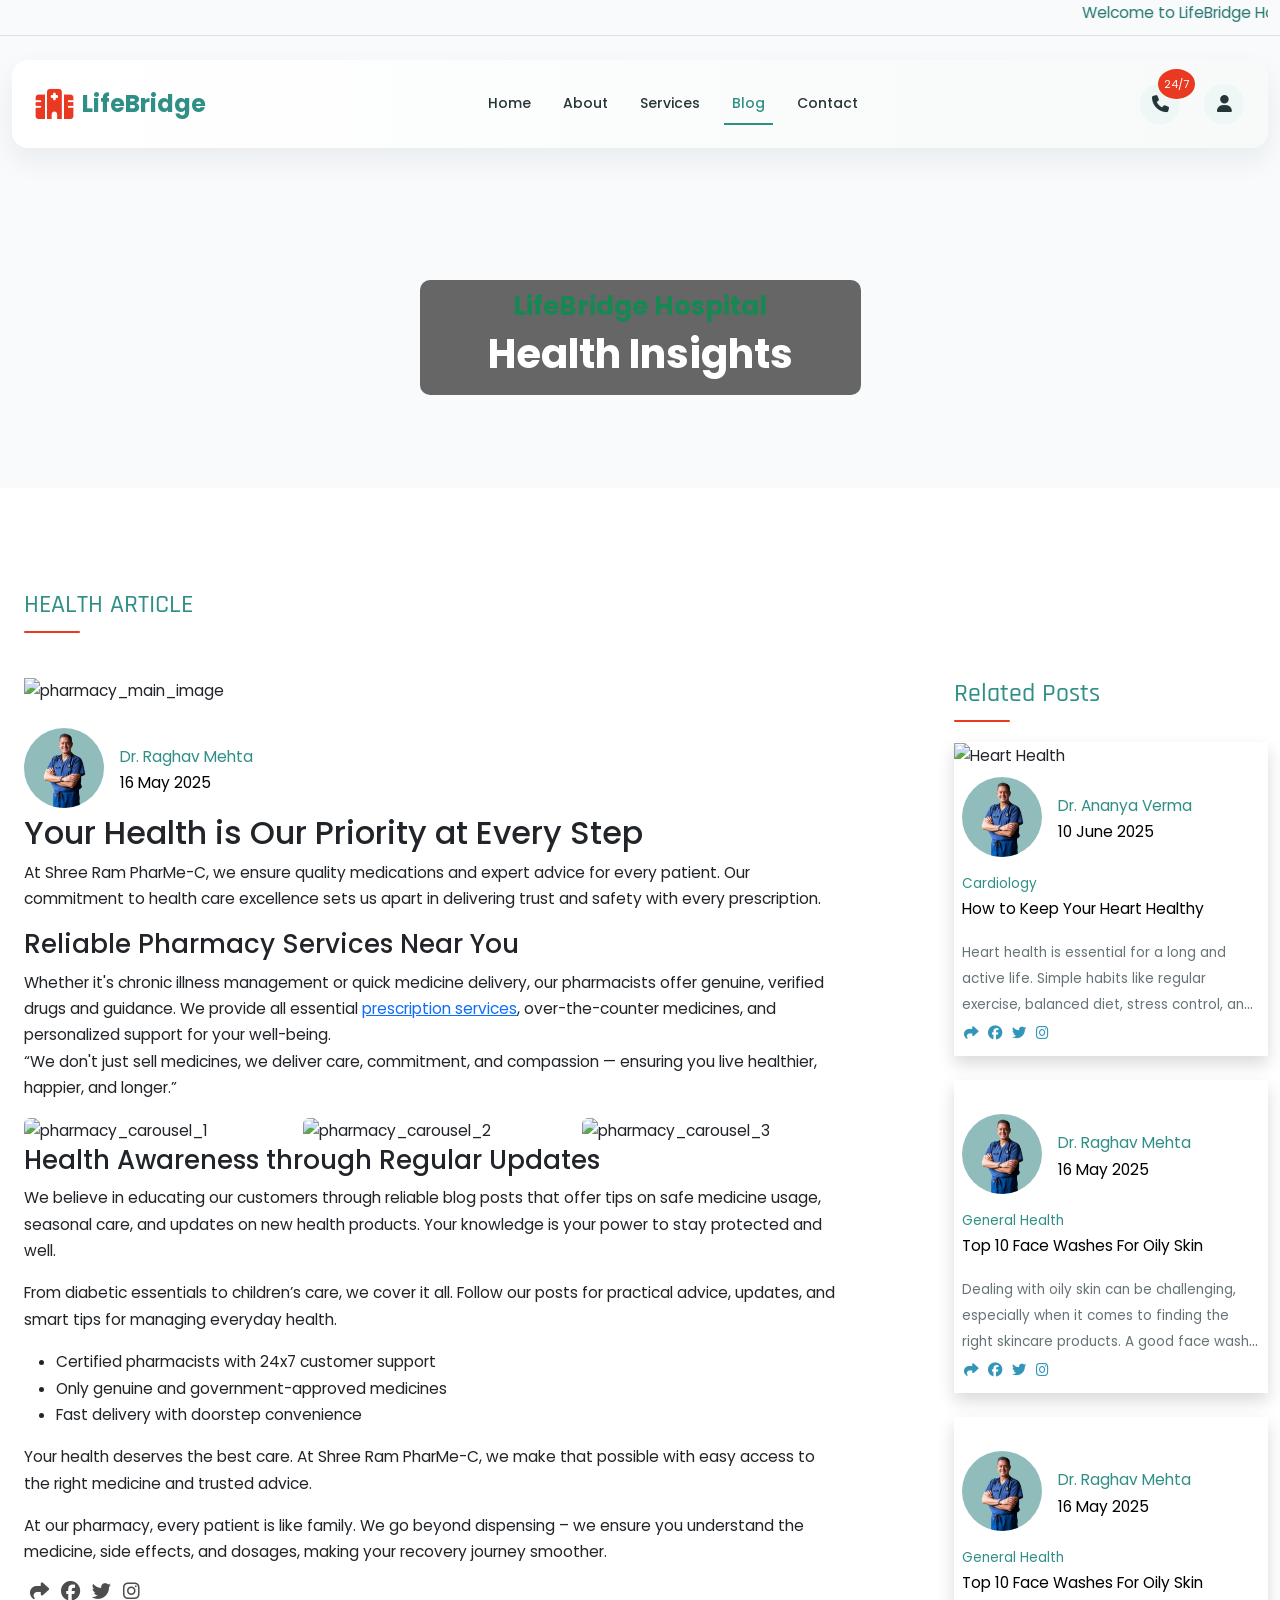
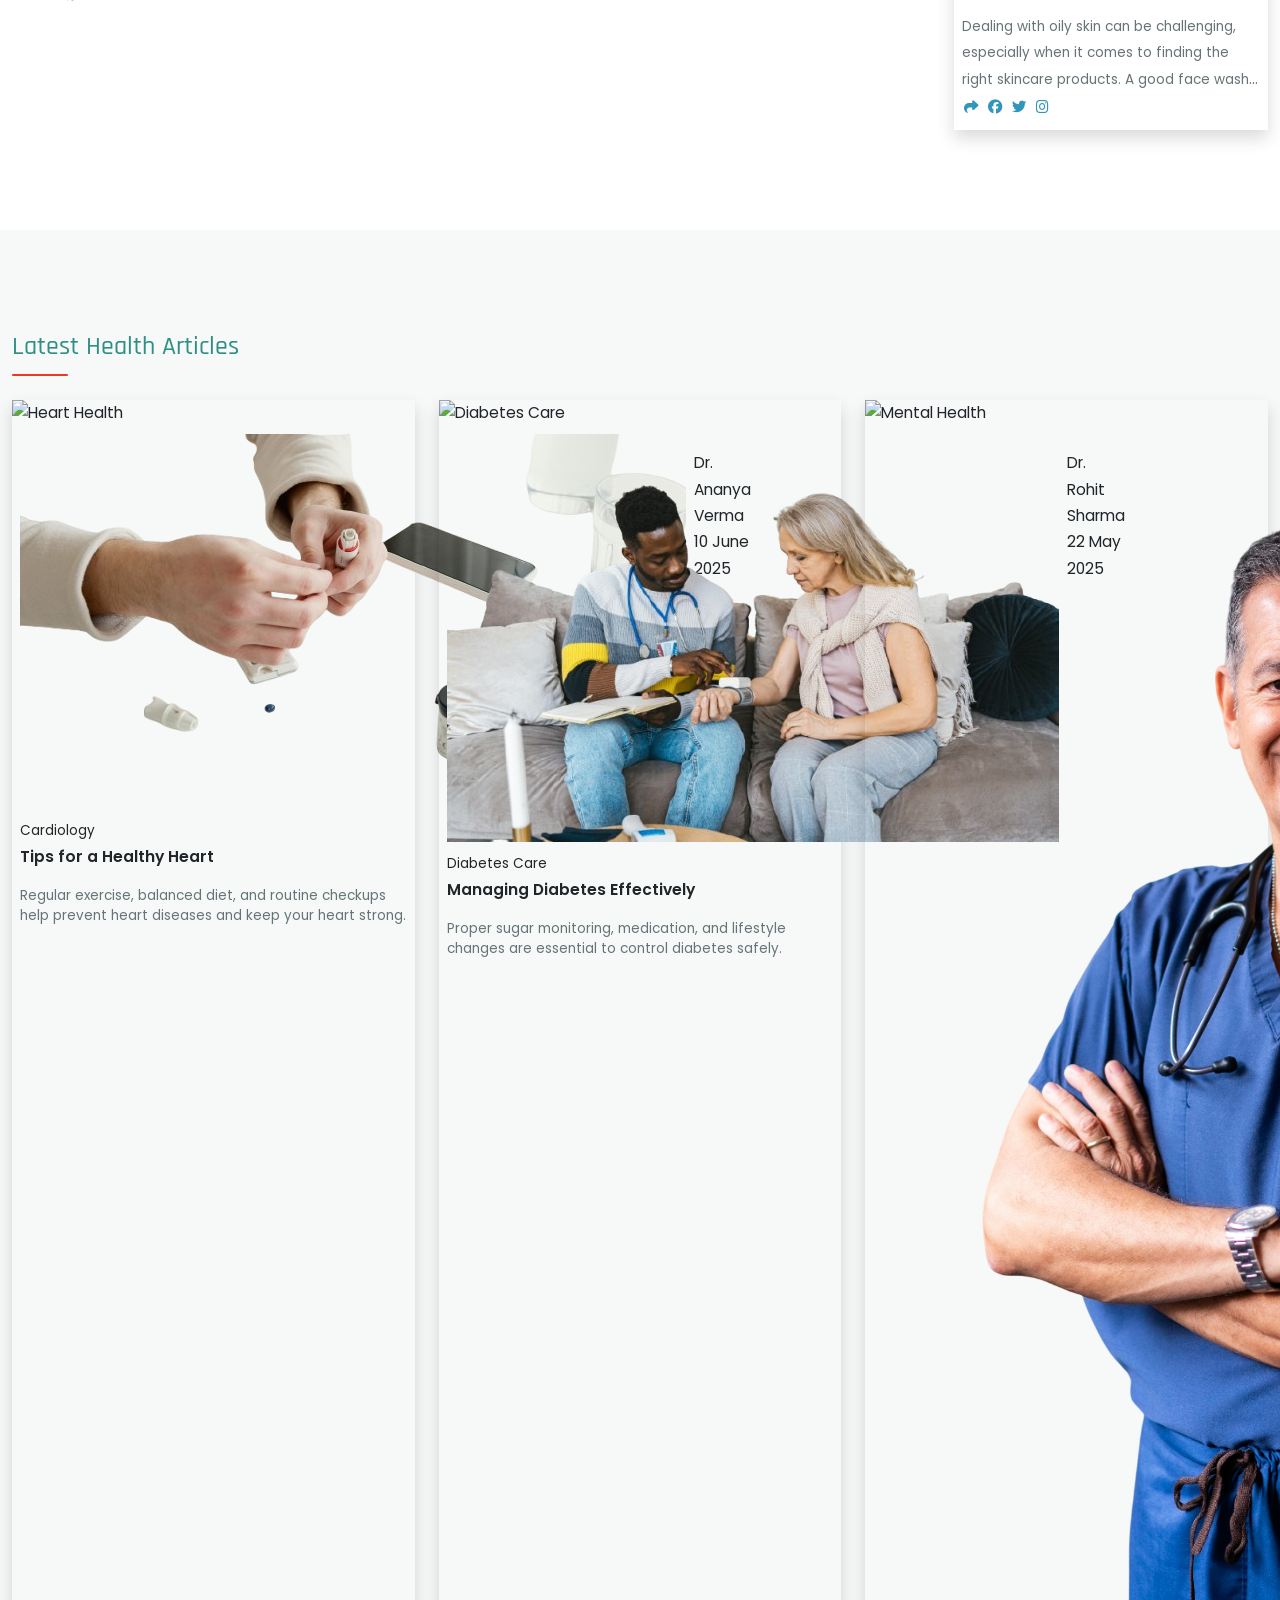
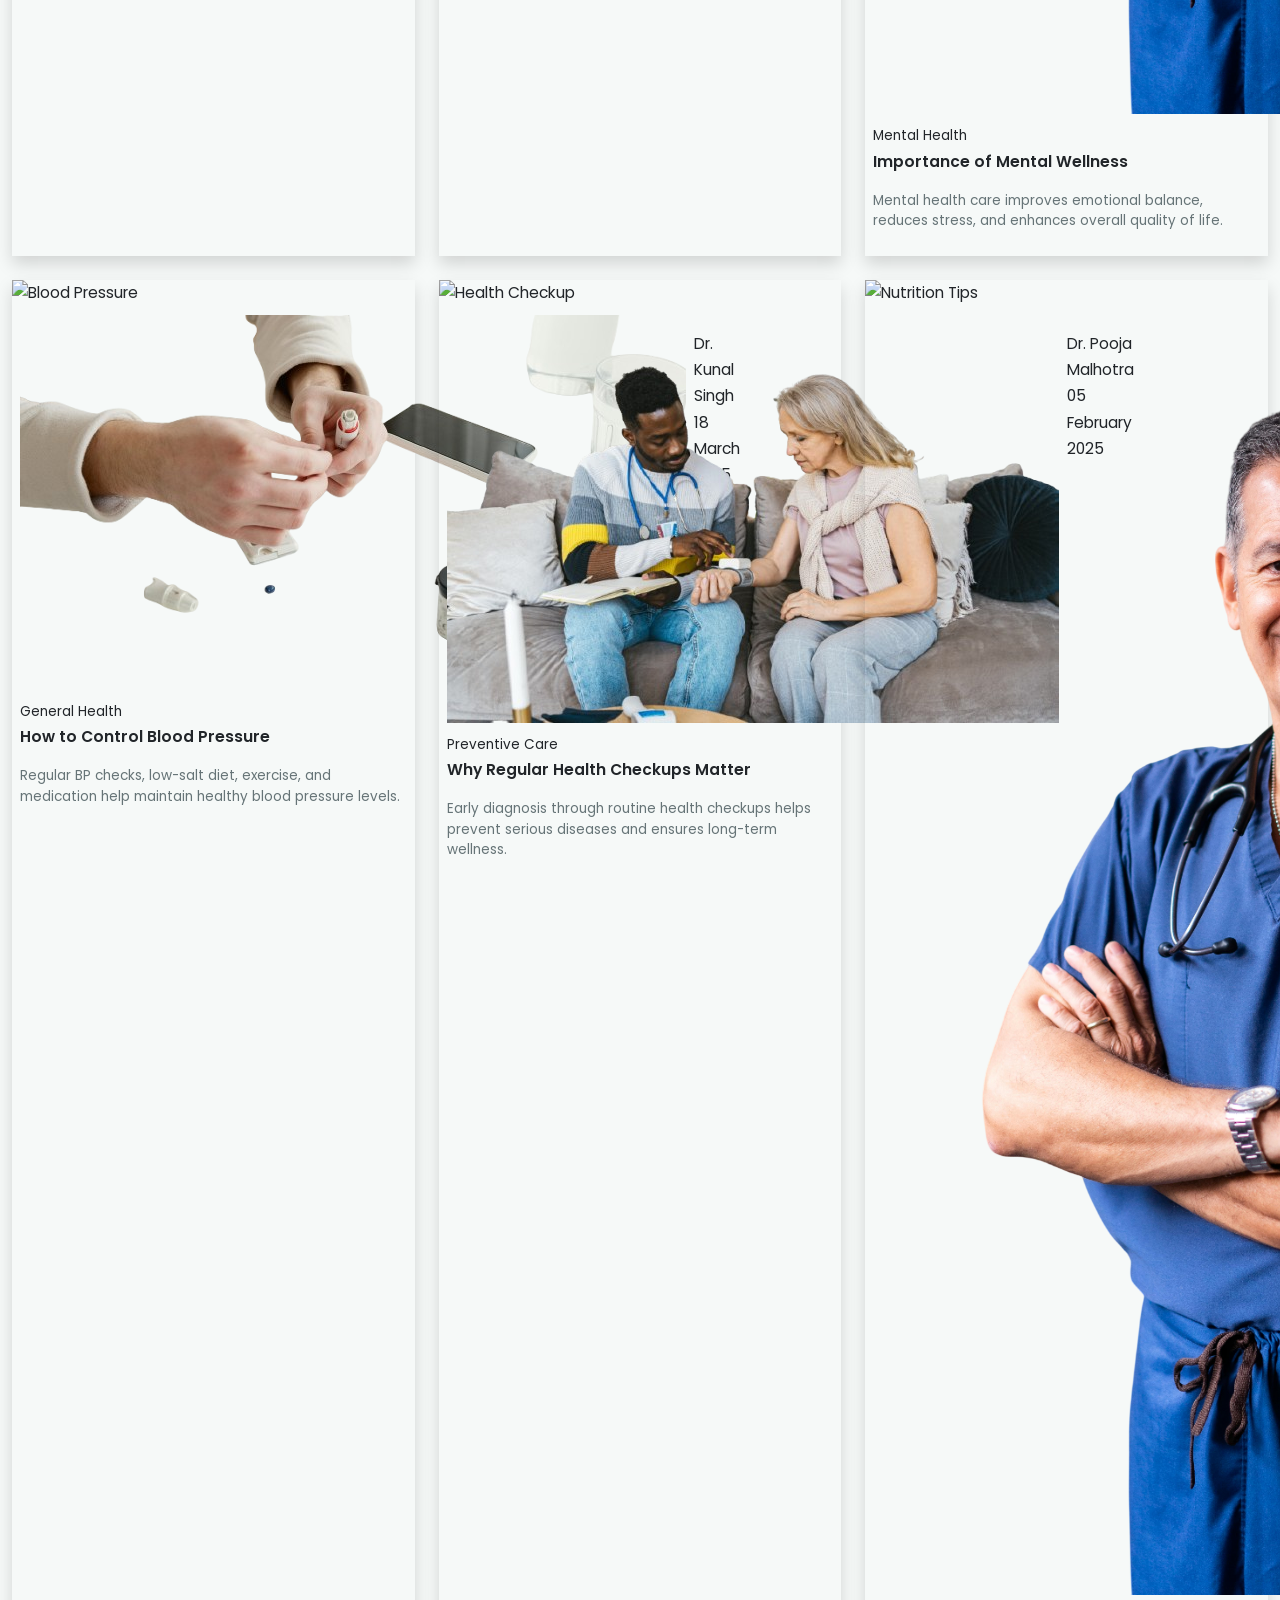
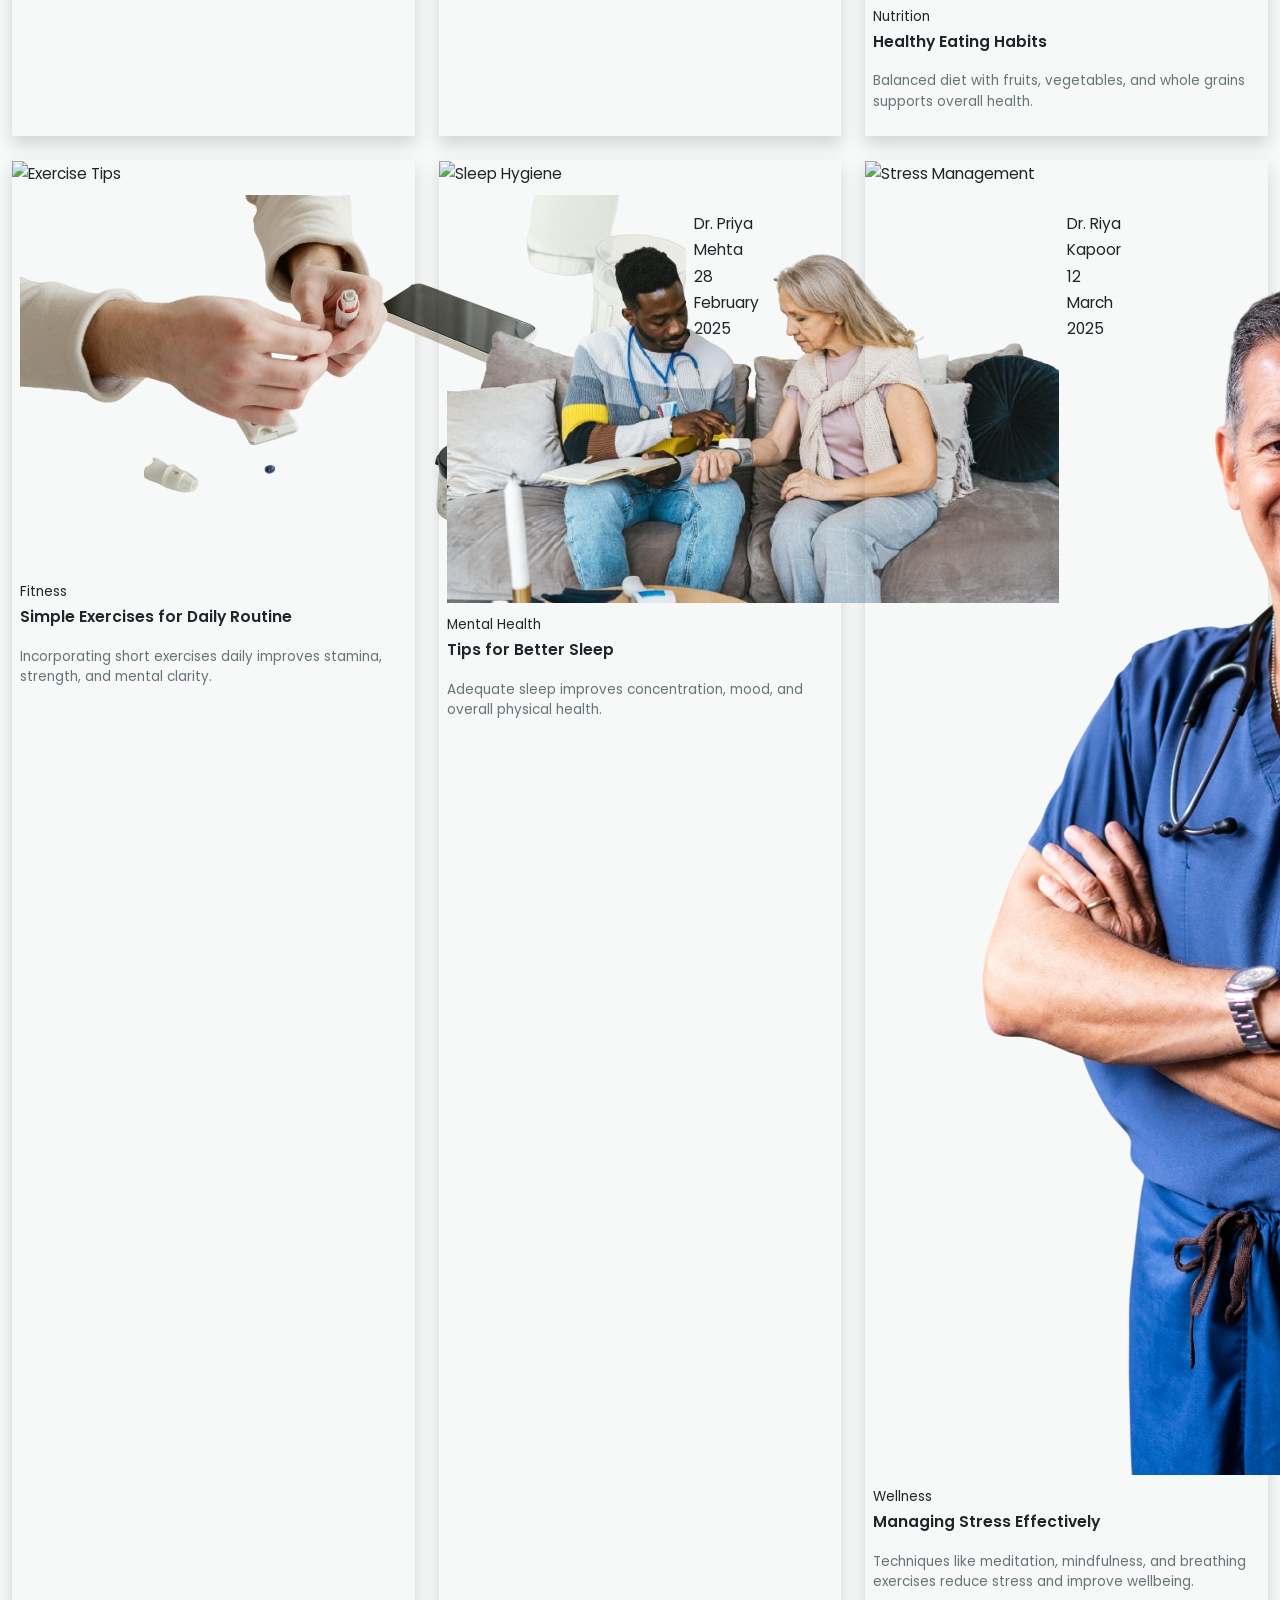
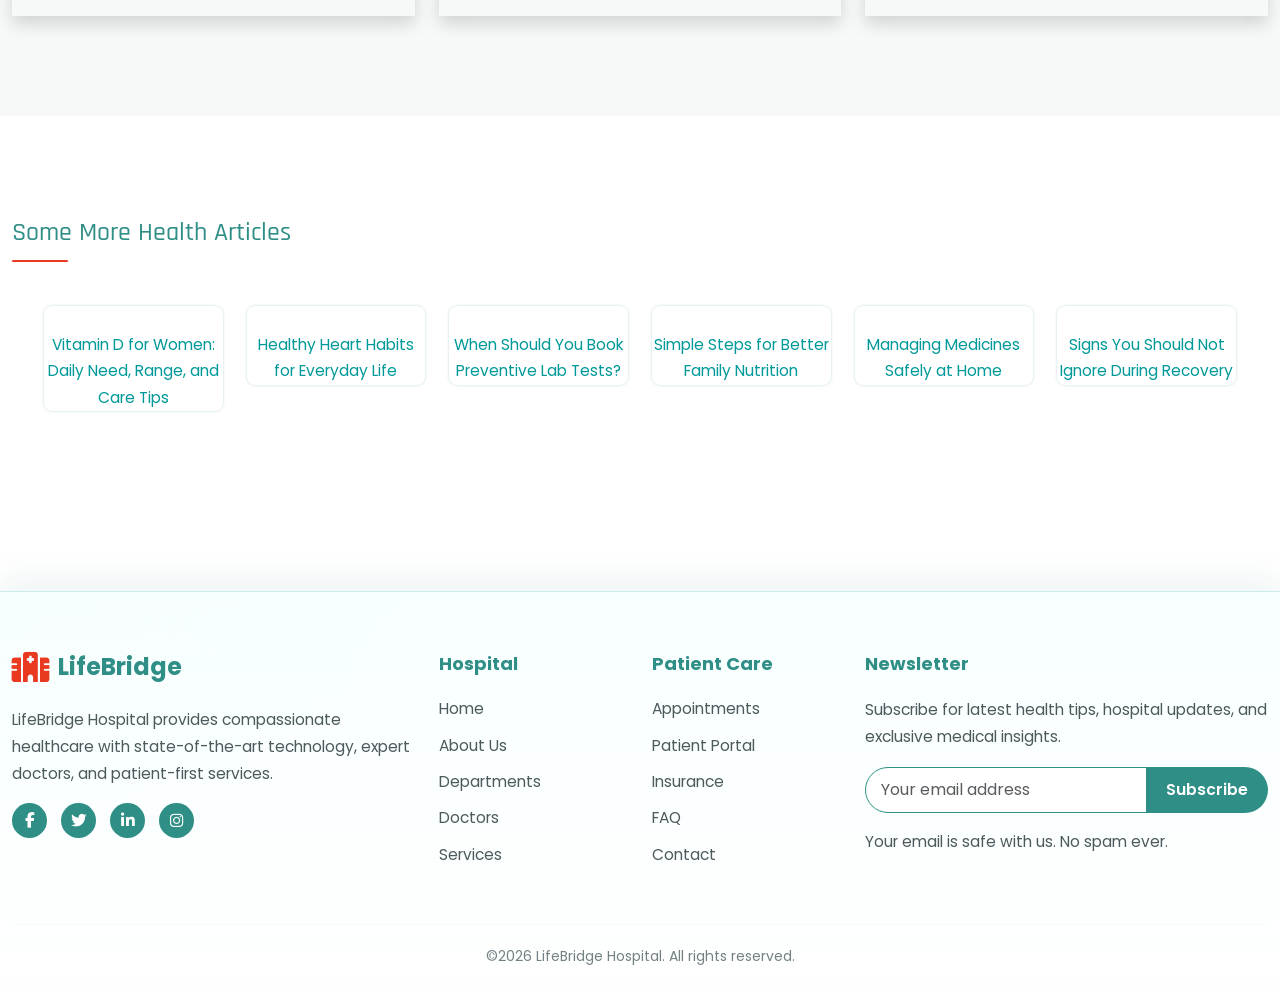
==== blog.html @ 6a06d7d2 "first commit" ====
<!doctype html>
<html lang="en">
  <head>
    <meta charset="UTF-8" />
    <meta name="viewport" content="width=device-width, initial-scale=1.0" />

    <!-- google font -->
    <link
      href="https://fonts.googleapis.com/css2?family=Bebas+Neue&family=Oswald&family=Barlow+Condensed&family=Rajdhani:wght@400;600&display=swap"
      rel="stylesheet"
    />

    <link
      rel="stylesheet"
      href="https://cdnjs.cloudflare.com/ajax/libs/font-awesome/6.7.2/css/all.min.css"
    />

    <link
      href="https://cdn.jsdelivr.net/npm/bootstrap@5.3.3/dist/css/bootstrap.min.css"
      rel="stylesheet"
      integrity="sha384-QWTKZyjpPEjISv5WaRU9OFeRpok6YctnYmDr5pNlyT2bRjXh0JMhjY6hW+ALEwIH"
      crossorigin="anonymous"
    />

    <!-- Swiper CSS -->
    <link
      rel="stylesheet"
      href="https://cdn.jsdelivr.net/npm/swiper@11/swiper-bundle.min.css"
    />
    <!-- Swiper JS -->
    <script src="https://cdn.jsdelivr.net/npm/swiper@11/swiper-bundle.min.js"></script>

    <title>LifeBridge</title>
    <link rel="stylesheet" href="css/style.css" />
    <link rel="stylesheet" href="css/responsive.css" />
  </head>

  <body>
    <div class="grand-parent">
      <div class="border-bottom mb-2 mx-0 px-0">
        <div class="container-fluid">
          <marquee class="marquee-txt" behavior="smooth" direction="left">
            Welcome to LifeBridge Hospital — Your Trusted Partner for Quality
            Healthcare, 24/7 Emergency & Expert Doctors.
          </marquee>
        </div>
      </div>
      <!-- Navbar -->
      <div class="">
        <!-- Header -->
        <div class="container py-3">
          <header class="ph-header">
            <nav
              class="navbar navbar-expand-lg align-items-center px-md-4 px-2 rounded-4"
            >
              <!-- Logo -->
              <div class="d-flex align-items-center gap-2 lifebride-logo">
                <i class="fa-solid fa-hospital logo-icon"></i>
                <h2 class="mb-0">Life<span>Bridge</span></h2>
              </div>

              <!-- Desktop Menu -->
              <div
                class="collapse navbar-collapse justify-content-center d-lg-flex d-none"
              >
                <ul class="navbar-nav gap-3">
                  <li class="nav-item">
                    <a class="nav-link" href="index.html">Home</a>
                  </li>
                  <li class="nav-item">
                    <a class="nav-link" href="about.html">About</a>
                  </li>
                  <li class="nav-item">
                    <a class="nav-link" href="service.html">Services</a>
                  </li>

                  <li class="nav-item">
                    <a class="nav-link" href="blog.html">Blog</a>
                  </li>
                  <li class="nav-item">
                    <a class="nav-link" href="contact.html">Contact</a>
                  </li>
                </ul>
              </div>

              <!-- Right Icons -->
              <div class="d-flex align-items-center gap-4">
                <a href="contact.html" class="nav-icon cart">
                  <i class="fa-solid fa-phone"></i>
                  <span class="cart-badge">24/7</span>
                </a>
                <a class="nav-icon" href="contact.html"
                  ><i class="fa-solid fa-user"></i
                ></a>

                <!-- Mobile Toggler -->
                <button
                  class="navbar-toggler d-lg-none"
                  data-bs-toggle="offcanvas"
                  data-bs-target="#offcanvasMenu"
                >
                  <i class="fa-solid fa-bars-staggered"></i>
                </button>
              </div>
            </nav>
          </header>
        </div>

        <div class="offcanvas offcanvas-start" tabindex="-1" id="offcanvasMenu">
          <div class="offcanvas-header">
            <div class="lifebride-logo d-flex">
              <i class="fa-solid fa-hospital logo-icon"></i>
              <h2 class="mb-0">Life<span>Bridge</span></h2>
            </div>
            <button
              type="button"
              class="btn-close"
              data-bs-dismiss="offcanvas"
            ></button>
          </div>

          <div class="offcanvas-body">
            <ul class="navbar-nav text-center gap-3">
              <li><a class="nav-link" href="index.html">Home</a></li>
              <li><a class="nav-link" href="about.html">About</a></li>
              <li><a class="nav-link" href="service.html">Services</a></li>
              <li><a class="nav-link" href="blog.html">Blog</a></li>
              <li><a class="nav-link" href="contact.html">Contact</a></li>
            </ul>

            <div class="mt-4 text-center">
              <a class="btn btn-outline-success w-100 mb-2">My Account</a>
              <a
                class="btn btn-success w-100 d-flex gap-4 justify-content-center align-items-center"
              >
                <i class="fa-solid fa-phone"></i>
                24/7</a
              >
            </div>
          </div>
        </div>
      </div>
      <!-- Navbar complete -->

      <!-- Hero Banner Section -->
      <section class="page-hero-section">
        <div class="container">
          <div class="row px-0 mx-0">
            <div class="col-12">
              <div class="about-first-bg mt-4">
                <div class="about-page-title text-center">
                  <h3 class="text-success fw-bold">LifeBridge Hospital</h3>
                  <h1 class="px-5 fw-bold">Health Insights</h1>
                </div>
              </div>
            </div>
          </div>
        </div>
      </section>
      <!-- Hero Banner Section End -->

      <!-- Featured Article Section -->
      <section class="blog-featured-section">
        <div class="container">
          <div class="row px-0 mx-0 justify-content-between">
            <div class="col-12 mb-4">
              <h3 class="section-title">HEALTH ARTICLE</h3>
            </div>
            <div class="col-md-8 col-12">
              <div>
                <div class="details-image mb-4">
                  <img
                    src="https://img.freepik.com/free-photo/nutrition-healthy-diet-plan-concept_53876-125014.jpg?uid=R164768422&ga=GA1.1.809481600.1740982090&semt=ais_hybrid&w=740"
                    alt="pharmacy_main_image"
                    width="100%"
                  />
                </div>

                <div class="details-content">
                  <div class="post-meta ul-li">
                    <a href="#!" class="post-admin">
                      <div class="d-flex">
                        <span class="admin-thumb">
                          <img
                            src="assets/images/pexels-cristian-rojas-8460157-Photoroom.png"
                            alt="pharmacist_image"
                          />
                        </span>

                        <div class="pt-3 ps-md-3 ps-2">
                          <span>Dr. Raghav Mehta</span>

                          <p class="">16 May 2025</p>
                        </div>
                      </div>
                    </a>
                  </div>

                  <h2 class="item-title">
                    Your Health is Our Priority at Every Step
                  </h2>
                  <p class="">
                    At Shree Ram PharMe-C, we ensure quality medications and
                    expert advice for every patient. Our commitment to health
                    care excellence sets us apart in delivering trust and safety
                    with every prescription.
                  </p>

                  <h3 class="title-text">
                    Reliable Pharmacy Services Near You
                  </h3>
                  <p class="mb-0">
                    Whether it's chronic illness management or quick medicine
                    delivery, our pharmacists offer genuine, verified drugs and
                    guidance. We provide all essential
                    <a href="#!"><u>prescription services</u></a
                    >, over-the-counter medicines, and personalized support for
                    your well-being.
                  </p>

                  <blockquote class="blockquote">
                    <p class="mb-0">
                      “We don't just sell medicines, we deliver care,
                      commitment, and compassion — ensuring you live healthier,
                      happier, and longer.”
                    </p>
                  </blockquote>

                  <div id="image-carousel" class="row">
                    <div class="col-4">
                      <div class="item">
                        <img
                          src="https://img.freepik.com/free-photo/medical-banner-with-stethoscope_23-2149611199.jpg?uid=R164768422&ga=GA1.1.809481600.1740982090&semt=ais_hybrid&w=740"
                          alt="pharmacy_carousel_1"
                          width="100%"
                          class="rounded"
                        />
                      </div>
                    </div>

                    <div class="col-4">
                      <div class="item">
                        <img
                          src="https://img.freepik.com/free-photo/close-up-doctor-holding-red-heart_23-2149191363.jpg?uid=R164768422&ga=GA1.1.809481600.1740982090&semt=ais_hybrid&w=740"
                          alt="pharmacy_carousel_2"
                          width="100%"
                          class="rounded"
                        />
                      </div>
                    </div>

                    <div class="col-4">
                      <div class="item">
                        <img
                          src="https://img.freepik.com/free-photo/portrait-smiley-female-health-worker_23-2148980799.jpg?uid=R164768422&ga=GA1.1.809481600.1740982090&semt=ais_hybrid&w=740"
                          alt="pharmacy_carousel_3"
                          width="100%"
                          class="rounded"
                        />
                      </div>
                    </div>
                  </div>

                  <h3 class="title-text">
                    Health Awareness through Regular Updates
                  </h3>
                  <p class="">
                    We believe in educating our customers through reliable blog
                    posts that offer tips on safe medicine usage, seasonal care,
                    and updates on new health products. Your knowledge is your
                    power to stay protected and well.
                  </p>
                  <p class="">
                    From diabetic essentials to children’s care, we cover it
                    all. Follow our posts for practical advice, updates, and
                    smart tips for managing everyday health.
                  </p>

                  <div class="row">
                    <div class="col-lg-7 col-md-9 col-sm-11 col-xs-12">
                      <div class="features-info-list ul-li-block">
                        <ul class="clearfix">
                          <li>
                            Certified pharmacists with 24x7 customer support
                          </li>
                          <li>
                            Only genuine and government-approved medicines
                          </li>
                          <li>Fast delivery with doorstep convenience</li>
                        </ul>
                      </div>
                    </div>
                  </div>

                  <p class="mb-60">
                    Your health deserves the best care. At Shree Ram PharMe-C,
                    we make that possible with easy access to the right medicine
                    and trusted advice.
                  </p>

                  <p class="">
                    At our pharmacy, every patient is like family. We go beyond
                    dispensing – we ensure you understand the medicine, side
                    effects, and dosages, making your recovery journey smoother.
                  </p>

                  <div class="d-flex">
                    <i class="blogpage-icon fa-solid fa-share"></i>
                    <i class="blogpage-icon fa-brands fa-facebook"></i>
                    <i class="blogpage-icon fa-brands fa-twitter"></i>
                    <i class="blogpage-icon fa-brands fa-instagram"></i>
                  </div>
                </div>
              </div>
            </div>

            <!-- right side section start-->
            <div class="col-md-3 col-12 pt-md-0 pt-5 px-0 mx-0">
              <div class="">
                <h3 class="section-title">Related Posts</h3>
              </div>

              <div>
                <div>
                  <div class="related-blog-card shadow pb-3">
                    <img
                      src="https://images.pexels.com/photos/6941884/pexels-photo-6941884.jpeg"
                      width="100%"
                      alt="Heart Health"
                    />

                    <a href="#!" class="post-admin">
                      <div class="d-flex m-2">
                        <span class="admin-thumb">
                          <img
                            src="assets/images/pexels-cristian-rojas-8460157-Photoroom.png"
                            alt="pharmacist_image"
                          />
                        </span>

                        <div class="pt-3 ps-md-3 ps-2">
                          <span>Dr. Ananya Verma</span>
                          <p>10 June 2025</p>
                        </div>
                      </div>
                    </a>

                    <a href="#" class="post-admin">
                      <div class="m-2">
                        <span><small>Cardiology</small></span>
                        <p>How to Keep Your Heart Healthy</p>

                        <span class="clamp-text-4">
                          <small>
                            Heart health is essential for a long and active
                            life. Simple habits like regular exercise, balanced
                            diet, stress control, and routine checkups can
                            significantly reduce the risk of heart diseases.
                          </small>
                        </span>
                      </div>

                      <div class="d-flex">
                        <i class="blogpage-icon-2 fa-solid fa-share"></i>
                        <i class="blogpage-icon-2 fa-brands fa-facebook"></i>
                        <i class="blogpage-icon-2 fa-brands fa-twitter"></i>
                        <i class="blogpage-icon-2 fa-brands fa-instagram"></i>
                      </div>
                    </a>
                  </div>
                </div>
              </div>

              <div class="pt-4">
                <div class="related-blog-card shadow pb-3">
                  <img
                    src="https://images.pexels.com/photos/4047186/pexels-photo-4047186.jpeg"
                    width="100%"
                    alt=""
                  />

                  <a href="#!" class="post-admin">
                    <div class="d-flex m-2">
                      <span class="admin-thumb">
                        <img
                          src="assets/images/pexels-cristian-rojas-8460157-Photoroom.png"
                          alt="pharmacist_image"
                        />
                      </span>

                      <div class="pt-3 ps-md-3 ps-2">
                        <span>Dr. Raghav Mehta</span>

                        <p class="">16 May 2025</p>
                      </div>
                    </div>
                  </a>

                  <a href="#" class="post-admin">
                    <div class="m-2">
                      <div>
                        <span><small>General Health</small></span>

                        <p>Top 10 Face Washes For Oily Skin</p>

                        <span class="clamp-text-4"
                          ><small
                            >Dealing with oily skin can be challenging,
                            especially when it comes to finding the right
                            skincare products. A good face wash can make all the
                            difference by controlling excess oil, reducing
                            shine, and preventing breakouts. In this guide,
                            we’ll explore the top 10 face washes specifically
                            formulated to tackle oily skin, helping you maintain
                            a fresh, matte complexion throughout the day.</small
                          ></span
                        >
                      </div>
                    </div>

                    <div class="d-flex">
                      <i class="blogpage-icon-2 fa-solid fa-share"></i>
                      <i class="blogpage-icon-2 fa-brands fa-facebook"></i>
                      <i class="blogpage-icon-2 fa-brands fa-twitter"></i>
                      <i class="blogpage-icon-2 fa-brands fa-instagram"></i>
                    </div>
                  </a>
                </div>
              </div>

              <div class="pt-4">
                <div class="related-blog-card shadow pb-3">
                  <img
                    src="https://images.pexels.com/photos/3762879/pexels-photo-3762879.jpeg"
                    width="100%"
                    alt=""
                  />

                  <a href="#!" class="post-admin">
                    <div class="d-flex m-2">
                      <span class="admin-thumb">
                        <img
                          src="assets/images/pexels-cristian-rojas-8460157-Photoroom.png"
                          alt="pharmacist_image"
                        />
                      </span>

                      <div class="pt-3 ps-md-3 ps-2">
                        <span>Dr. Raghav Mehta</span>

                        <p class="">16 May 2025</p>
                      </div>
                    </div>
                  </a>

                  <a href="#" class="post-admin">
                    <div class="m-2">
                      <div>
                        <span><small>General Health</small></span>

                        <p>Top 10 Face Washes For Oily Skin</p>

                        <span class="clamp-text-4"
                          ><small
                            >Dealing with oily skin can be challenging,
                            especially when it comes to finding the right
                            skincare products. A good face wash can make all the
                            difference by controlling excess oil, reducing
                            shine, and preventing breakouts. In this guide,
                            we’ll explore the top 10 face washes specifically
                            formulated to tackle oily skin, helping you maintain
                            a fresh, matte complexion throughout the day.</small
                          ></span
                        >
                      </div>
                    </div>

                    <div class="d-flex">
                      <i class="blogpage-icon-2 fa-solid fa-share"></i>
                      <i class="blogpage-icon-2 fa-brands fa-facebook"></i>
                      <i class="blogpage-icon-2 fa-brands fa-twitter"></i>
                      <i class="blogpage-icon-2 fa-brands fa-instagram"></i>
                    </div>
                  </a>
                </div>
              </div>
            </div>
          </div>
        </div>
      </section>
      <!-- Featured Article Section End -->

      <!-- Blog Cards Section -->
      <section class="blog-cards-section">
        <div class="container">
          <div class="mb-4">
            <h3 class="section-title">Latest Health Articles</h3>
          </div>
          <div class="row g-4">
            <!-- CARD 1 -->
            <div class="col-lg-4 col-md-6">
              <div class="related-blog-card shadow pb-3 h-100">
                <img
                  src="https://images.pexels.com/photos/6941884/pexels-photo-6941884.jpeg"
                  class="img-fluid"
                  alt="Heart Health"
                />

                <div class="d-flex m-2">
                  <span class="admin-thumb">
                    <img src="assets/images/pexels-artempodrez-6823483-removebg-preview.png" alt="" />
                  </span>
                  <div class="pt-3 ps-2">
                    <span>Dr. Ananya Verma</span>
                    <p>10 June 2025</p>
                  </div>
                </div>

                <div class="m-2">
                  <small>Cardiology</small>
                  <p class="fw-semibold">Tips for a Healthy Heart</p>
                  <small class="clamp-text-4">
                    Regular exercise, balanced diet, and routine checkups help
                    prevent heart diseases and keep your heart strong.
                  </small>
                </div>
              </div>
            </div>

            <!-- CARD 2 -->
            <div class="col-lg-4 col-md-6">
              <div class="related-blog-card shadow pb-3 h-100">
                <img
                  src="https://images.pexels.com/photos/7659564/pexels-photo-7659564.jpeg"
                  class="img-fluid"
                  alt="Diabetes Care"
                />

                <div class="d-flex m-2">
                  <span class="admin-thumb">
                    <img src="assets/images/pexels-shkrabaanthony-7345459-removebg-preview.png" alt="" />
                  </span>
                  <div class="pt-3 ps-2">
                    <span>Dr. Rohit Sharma</span>
                    <p>22 May 2025</p>
                  </div>
                </div>

                <div class="m-2">
                  <small>Diabetes Care</small>
                  <p class="fw-semibold">Managing Diabetes Effectively</p>
                  <small class="clamp-text-4">
                    Proper sugar monitoring, medication, and lifestyle changes
                    are essential to control diabetes safely.
                  </small>
                </div>
              </div>
            </div>

            <!-- CARD 3 -->
            <div class="col-lg-4 col-md-6">
              <div class="related-blog-card shadow pb-3 h-100">
                <img
                  src="https://images.pexels.com/photos/4101143/pexels-photo-4101143.jpeg"
                  class="img-fluid"
                  alt="Mental Health"
                />

                <div class="d-flex m-2">
                  <span class="admin-thumb">
                    <img src="assets/images/pexels-cristian-rojas-8460157-Photoroom.png" alt="" />
                  </span>
                  <div class="pt-3 ps-2">
                    <span>Dr. Neha Kapoor</span>
                    <p>02 April 2025</p>
                  </div>
                </div>

                <div class="m-2">
                  <small>Mental Health</small>
                  <p class="fw-semibold">Importance of Mental Wellness</p>
                  <small class="clamp-text-4">
                    Mental health care improves emotional balance, reduces
                    stress, and enhances overall quality of life.
                  </small>
                </div>
              </div>
            </div>

            <!-- CARD 4 -->
            <div class="col-lg-4 col-md-6">
              <div class="related-blog-card shadow pb-3 h-100">
                <img
                  src="https://images.pexels.com/photos/7088487/pexels-photo-7088487.jpeg"
                  class="img-fluid"
                  alt="Blood Pressure"
                />

                <div class="d-flex m-2">
                  <span class="admin-thumb">
                    <img src="assets/images/pexels-artempodrez-6823483-removebg-preview.png" alt="" />
                  </span>
                  <div class="pt-3 ps-2">
                    <span>Dr. Kunal Singh</span>
                    <p>18 March 2025</p>
                  </div>
                </div>

                <div class="m-2">
                  <small>General Health</small>
                  <p class="fw-semibold">How to Control Blood Pressure</p>
                  <small class="clamp-text-4">
                    Regular BP checks, low-salt diet, exercise, and medication
                    help maintain healthy blood pressure levels.
                  </small>
                </div>
              </div>
            </div>

            <!-- CARD 5 -->
            <div class="col-lg-4 col-md-6">
              <div class="related-blog-card shadow pb-3 h-100">
                <img
                  src="https://images.pexels.com/photos/6129681/pexels-photo-6129681.jpeg"
                  class="img-fluid"
                  alt="Health Checkup"
                />

                <div class="d-flex m-2">
                  <span class="admin-thumb">
                    <img src="assets/images/pexels-shkrabaanthony-7345459-removebg-preview.png" alt="" />
                  </span>
                  <div class="pt-3 ps-2">
                    <span>Dr. Pooja Malhotra</span>
                    <p>05 February 2025</p>
                  </div>
                </div>

                <div class="m-2">
                  <small>Preventive Care</small>
                  <p class="fw-semibold">Why Regular Health Checkups Matter</p>
                  <small class="clamp-text-4">
                    Early diagnosis through routine health checkups helps
                    prevent serious diseases and ensures long-term wellness.
                  </small>
                </div>
              </div>
            </div>

            <!-- CARD 6 -->
            <div class="col-lg-4 col-md-6">
              <div class="related-blog-card shadow pb-3 h-100">
                <img
                  src="https://images.pexels.com/photos/6010793/pexels-photo-6010793.jpeg"
                  class="img-fluid"
                  alt="Nutrition Tips"
                />

                <div class="d-flex m-2">
                  <span class="admin-thumb">
                    <img src="assets/images/pexels-cristian-rojas-8460157-Photoroom.png" alt="" />
                  </span>
                  <div class="pt-3 ps-2">
                    <span>Dr. Sameer Gupta</span>
                    <p>15 January 2025</p>
                  </div>
                </div>

                <div class="m-2">
                  <small>Nutrition</small>
                  <p class="fw-semibold">Healthy Eating Habits</p>
                  <small class="clamp-text-4">
                    Balanced diet with fruits, vegetables, and whole grains
                    supports overall health.
                  </small>
                </div>
              </div>
            </div>

            <!-- CARD 7 -->
            <div class="col-lg-4 col-md-6">
              <div class="related-blog-card shadow pb-3 h-100">
                <img
                  src="https://images.pexels.com/photos/6129144/pexels-photo-6129144.jpeg"
                  class="img-fluid"
                  alt="Exercise Tips"
                />

                <div class="d-flex m-2">
                  <span class="admin-thumb">
                    <img src="assets/images/pexels-artempodrez-6823483-removebg-preview.png" alt="" />
                  </span>
                  <div class="pt-3 ps-2">
                    <span>Dr. Priya Mehta</span>
                    <p>28 February 2025</p>
                  </div>
                </div>

                <div class="m-2">
                  <small>Fitness</small>
                  <p class="fw-semibold">Simple Exercises for Daily Routine</p>
                  <small class="clamp-text-4">
                    Incorporating short exercises daily improves stamina,
                    strength, and mental clarity.
                  </small>
                </div>
              </div>
            </div>

            <!-- CARD 8 -->
            <div class="col-lg-4 col-md-6">
              <div class="related-blog-card shadow pb-3 h-100">
                <img
                  src="https://images.pexels.com/photos/6129143/pexels-photo-6129143.jpeg"
                  class="img-fluid"
                  alt="Sleep Hygiene"
                />

                <div class="d-flex m-2">
                  <span class="admin-thumb">
                    <img src="assets/images/pexels-shkrabaanthony-7345459-removebg-preview.png" alt="" />
                  </span>
                  <div class="pt-3 ps-2">
                    <span>Dr. Riya Kapoor</span>
                    <p>12 March 2025</p>
                  </div>
                </div>

                <div class="m-2">
                  <small>Mental Health</small>
                  <p class="fw-semibold">Tips for Better Sleep</p>
                  <small class="clamp-text-4">
                    Adequate sleep improves concentration, mood, and overall
                    physical health.
                  </small>
                </div>
              </div>
            </div>

            <!-- CARD 9 -->
            <div class="col-lg-4 col-md-6">
              <div class="related-blog-card shadow pb-3 h-100">
                <img
                  src="https://images.pexels.com/photos/6285389/pexels-photo-6285389.jpeg"
                  class="img-fluid"
                  alt="Stress Management"
                />

                <div class="d-flex m-2">
                  <span class="admin-thumb">
                    <img src="assets/images/pexels-cristian-rojas-8460157-Photoroom.png" alt="" />
                  </span>
                  <div class="pt-3 ps-2">
                    <span>Dr. Ankit Verma</span>
                    <p>30 March 2025</p>
                  </div>
                </div>

                <div class="m-2">
                  <small>Wellness</small>
                  <p class="fw-semibold">Managing Stress Effectively</p>
                  <small class="clamp-text-4">
                    Techniques like meditation, mindfulness, and breathing
                    exercises reduce stress and improve wellbeing.
                  </small>
                </div>
              </div>
            </div>
          </div>
        </div>
      </section>
      <!-- Blog Cards Section End -->

      <!-- More Health Articles Section -->
      <section class="blog-more-articles-section">
        <div class="container">
          <div class="row px-0 mx-0">
            <div class="col-12 p-0 m-0 mb-4">
              <h3 class="section-title">Some More Health Articles</h3>
            </div>

            <div class="col-12">
              <div class="row px-lg-2 px-0 mx-0">
                <!-- img card 1 -->
                <div class="col-lg-2 col-sm-4 col-6 pb-5 text-center">
                  <a
                    href="#"
                    class="product-card-a"
                    style="
                      --logo-color: rgb(0, 153, 153);
                      text-decoration: none;
                    "
                  >
                    <div class="product-card-2 rounded-3">
                      <div>
                        <img
                          class="rounded-top-3"
                          src="https://images.pexels.com/photos/3683074/pexels-photo-3683074.jpeg"
                          width="100%"
                          alt=""
                        />
                      </div>

                      <div>
                        <p
                          class="clamp-text-2"
                          style="color: var(--logo-color)"
                        >
                          Vitamin D for Women: Daily Need, Range, and Care Tips
                        </p>
                      </div>
                    </div>
                  </a>
                </div>

                <!-- img card 2 -->
                <div class="col-lg-2 col-sm-4 col-6 pb-5 text-center">
                  <a
                    href="#"
                    class="product-card-a"
                    style="
                      --logo-color: rgb(0, 153, 153);
                      text-decoration: none;
                    "
                  >
                    <div class="product-card-2 rounded-3">
                      <div>
                        <img
                          class="rounded-top-3"
                          src="https://images.pexels.com/photos/3683107/pexels-photo-3683107.jpeg"
                          width="100%"
                          alt=""
                        />
                      </div>

                      <div>
                        <p
                          class="clamp-text-2"
                          style="color: var(--logo-color)"
                        >
                          Healthy Heart Habits for Everyday Life
                        </p>
                      </div>
                    </div>
                  </a>
                </div>

                <!-- img card 3 -->
                <div class="col-lg-2 col-sm-4 col-6 pb-5 text-center">
                  <a
                    href="#"
                    class="product-card-a"
                    style="
                      --logo-color: rgb(0, 153, 153);
                      text-decoration: none;
                    "
                  >
                    <div class="product-card-2 rounded-3">
                      <div>
                        <img
                          class="rounded-top-3"
                          src="https://images.pexels.com/photos/5938358/pexels-photo-5938358.jpeg"
                          width="100%"
                          alt=""
                        />
                      </div>

                      <div>
                        <p
                          class="clamp-text-2"
                          style="color: var(--logo-color)"
                        >
                          When Should You Book Preventive Lab Tests?
                        </p>
                      </div>
                    </div>
                  </a>
                </div>

                <!-- img card 4 -->
                <div class="col-lg-2 col-sm-4 col-6 pb-5 text-center">
                  <a
                    href="#"
                    class="product-card-a"
                    style="
                      --logo-color: rgb(0, 153, 153);
                      text-decoration: none;
                    "
                  >
                    <div class="product-card-2 rounded-3">
                      <div>
                        <img
                          class="rounded-top-3"
                          src="https://images.pexels.com/photos/7659564/pexels-photo-7659564.jpeg"
                          width="100%"
                          alt=""
                        />
                      </div>

                      <div>
                        <p
                          class="clamp-text-2"
                          style="color: var(--logo-color)"
                        >
                          Simple Steps for Better Family Nutrition
                        </p>
                      </div>
                    </div>
                  </a>
                </div>

                <!-- img card 5 -->
                <div
                  class="col-lg-2 col-sm-4 col-6 pb-5 d-md-block d-none text-center"
                >
                  <a
                    href="#"
                    class="product-card-a"
                    style="
                      --logo-color: rgb(0, 153, 153);
                      text-decoration: none;
                    "
                  >
                    <div class="product-card-2 rounded-3">
                      <div>
                        <img
                          class="rounded-top-3"
                          src="https://images.pexels.com/photos/7088487/pexels-photo-7088487.jpeg"
                          width="100%"
                          alt=""
                        />
                      </div>

                      <div>
                        <p
                          class="clamp-text-2"
                          style="color: var(--logo-color)"
                        >
                          Managing Medicines Safely at Home
                        </p>
                      </div>
                    </div>
                  </a>
                </div>

                <!-- img card 6 -->
                <div
                  class="col-lg-2 col-sm-4 col-6 pb-5 d-md-block d-none text-center"
                >
                  <a
                    href="#"
                    class="product-card-a"
                    style="
                      --logo-color: rgb(0, 153, 153);
                      text-decoration: none;
                    "
                  >
                    <div class="product-card-2 rounded-3">
                      <div>
                        <img
                          class="rounded-top-3"
                          src="https://images.pexels.com/photos/6129681/pexels-photo-6129681.jpeg"
                          width="100%"
                          alt=""
                        />
                      </div>

                      <div>
                        <p
                          class="clamp-text-2"
                          style="color: var(--logo-color)"
                        >
                          Signs You Should Not Ignore During Recovery
                        </p>
                      </div>
                    </div>
                  </a>
                </div>
              </div>
            </div>

            <div class="col-12 p-2">
              <a
                class="btn btn-outline-success col-12 d-md-none d-block text-center"
                >View all Articles</a
              >
            </div>
          </div>
        </div>
      </section>
      <!-- More Health Articles Section End -->

      <footer class="footer-premium">
        <div class="container">
          <div class="row g-4">
            <!-- About LifeBridge -->
            <div class="col-lg-4 col-md-6 col-12">
              <!-- Logo -->
              <div class="d-flex align-items-center gap-2 lifebride-logo">
                <i class="fa-solid fa-hospital logo-icon"></i>
                <h2 class="mb-0">Life<span>Bridge</span></h2>
              </div>
              <p class="footer-text mt-4">
                LifeBridge Hospital provides compassionate healthcare with
                state-of-the-art technology, expert doctors, and patient-first
                services.
              </p>
              <div class="social-icons">
                <a href="#"><i class="fab fa-facebook-f"></i></a>
                <a href="#"><i class="fab fa-twitter"></i></a>
                <a href="#"><i class="fab fa-linkedin-in"></i></a>
                <a href="#"><i class="fab fa-instagram"></i></a>
              </div>
            </div>

            <!-- Quick Links -->
            <div class="col-lg-2 col-6">
              <h5 class="footer-heading">Hospital</h5>
              <ul class="footer-links">
                <li><a href="index.html">Home</a></li>
                <li><a href="about.html">About Us</a></li>
                <li><a href="service.html">Departments</a></li>
                <li><a href="about.html">Doctors</a></li>
                <li><a href="service.html">Services</a></li>
              </ul>
            </div>

            <!-- Patient Care -->
            <div class="col-lg-2 col-6">
              <h5 class="footer-heading">Patient Care</h5>
              <ul class="footer-links">
                <li><a href="contact.html">Appointments</a></li>
                <li><a href="contact.html">Patient Portal</a></li>
                <li><a href="contact.html">Insurance</a></li>
                <li><a href="index.html#faqAccordion">FAQ</a></li>
                <li><a href="contact.html">Contact</a></li>
              </ul>
            </div>

            <!-- Newsletter -->
            <div class="col-lg-4 col-md-6 col-12">
              <h5 class="footer-heading">Newsletter</h5>
              <p class="footer-text">
                Subscribe for latest health tips, hospital updates, and
                exclusive medical insights.
              </p>
              <div class="input-group newsletter-group">
                <input
                  type="text"
                  class="form-control newsletter-input"
                  placeholder="Your email address"
                />
                <button class="newsletter-btn" type="button">Subscribe</button>
              </div>
              <p class="footer-text small">
                Your email is safe with us. No spam ever.
              </p>
            </div>
          </div>

          <hr class="footer-divider" />

          <div class="text-center footer-copy">
            <p>©2026 LifeBridge Hospital. All rights reserved.</p>
          </div>
        </div>
      </footer>
    </div>

    <script
      src="https://cdn.jsdelivr.net/npm/bootstrap@5.3.3/dist/js/bootstrap.bundle.min.js"
      integrity="sha384-YvpcrYf0tY3lHB60NNkmXc5s9fDVZLESaAA55NDzOxhy9GkcIdslK1eN7N6jIeHz"
      crossorigin="anonymous"
    ></script>

    <script src="js/app.js"></script>
  </body>
</html>
---- css/style.css ----
/* Font Import (Poppins + Rajdhani) */
@import url("https://fonts.googleapis.com/css2?family=Poppins:wght@300;400;600&family=Rajdhani:wght@700&display=swap");

:root {
  --primary-color: #2f8f86;
  --primary-dark: #24756e;
  --primary-light: #e8f3f1;
  --heading-color: #1f2d2f;
  --text-color: #4d5a5d;
  --light-text: #748184;
  --white: #ffffff;
  --success-color: #5ca37d;
  --success-light: #edf6f1;
  --price-color: #1f2d2f;
  --old-price-color: #9aa4a6;
  --section-bg: #f6f9f8;
  --card-bg: #ffffff;
  --border-color: #dce9e6;
  --card-shadow: 0 12px 28px rgba(23, 55, 58, 0.07);
  --logo-color: #2f8f86;
  --logo-red-color: #ea3921;
  --secondary-color: #667477;
  --light-bg: #f7faf9;
  --dark-text: #263638;
  --soft-bg: #f6f9f8;
  --surface-color: #ffffff;
  --accent-soft: #f7ebe8;
}

/* ===== GLOBAL ===== */
body {
  font-family: "Poppins", sans-serif;
  background: #f8fafc;
  overflow-x: hidden;
}

html {
  scroll-behavior: smooth;
}

.grand-parent {
  overflow-x: hidden;
}

body,
p,
li,
input,
select,
textarea,
button {
  font-size: 15.5px;
  line-height: 1.7;
}

section {
  padding: 100px 0 !important;
}

h1,
.h1 {
  font-size: 40px;
  line-height: 1.15;
}

h2,
.h2 {
  font-size: 32px;
  line-height: 1.22;
}

h3,
.h3 {
  font-size: 26px;
  line-height: 1.28;
}

h4,
.h4 {
  font-size: 22px;
  line-height: 1.32;
}

h5,
.h5 {
  font-size: 18px;
  line-height: 1.35;
}

h6,
.h6,
small,
.small {
  line-height: 1.5;
}

/* ===============================
   BACK TO TOP BUTTON
================================ */
.back-to-top {
  position: fixed;
  bottom: 30px;
  right: 30px;
  width: 45px;
  height: 45px;
  border-radius: 50%;
  background: var(--logo-color);
  color: var(--white);
  border: none;
  display: flex;
  align-items: center;
  justify-content: center;
  font-size: 18px;
  cursor: pointer;
  box-shadow: 0 6px 15px rgba(0, 0, 0, 0.2);
  opacity: 0;
  visibility: hidden;
  transition: all 0.4s ease;
  z-index: 999;
}

.back-to-top:hover {
  background: var(--primary-dark);
  transform: translateY(-5px);
}

.back-to-top.show {
  opacity: 1;
  visibility: visible;
}

/* ===============================
   HEADER / NAVBAR
================================ */
.ph-header .navbar {
  background: linear-gradient(to right, #ffffff, var(--light-bg));
  box-shadow: 0 8px 22px rgba(0, 0, 0, 0.08);
  padding: 24px 0px;
  justify-content: space-between;
  transition: padding 0.35s ease, box-shadow 0.35s ease, border-radius 0.35s ease;
}

.ph-header {
  transition: transform 0.35s ease;
}

.ph-header.header-sticky {
  position: fixed;
  top: 10px;
  left: 12px;
  right: 12px;
  z-index: 1040;
  max-width: 1380px;
  margin: 0 auto;
  animation: headerDrop 0.35s ease both;
}

.ph-header.header-sticky .navbar {
  padding:18px;
  border-radius: 18px !important;
  background: rgba(255, 255, 255, 0.94);
  backdrop-filter: blur(14px);
  box-shadow: 0 14px 35px rgba(0, 102, 102, 0.16);
}

@keyframes headerDrop {
  from {
    transform: translateY(-18px);
    opacity: 0;
  }
  to {
    transform: translateY(0);
    opacity: 1;
  }
}

.container {
  width: 100% !important;
  max-width: 1380px !important;
  margin: auto;
}

.marquee-txt {
  color: var(--primary-dark);
}

/* ===============================
   DESKTOP NAV MENU
================================ */
.navbar-nav .nav-link {
  font-size: 15px;
  font-weight: 500;
  color: var(--dark-text);
  padding: 6px 10px;
  position: relative;
  transition: 0.3s ease;
}

.navbar-nav .nav-link:hover,
.navbar-nav .nav-link.active {
  color: var(--logo-color);
}

.navbar-nav .nav-link::after {
  content: "";
  position: absolute;
  left: 0;
  bottom: -3px;
  width: 0%;
  height: 2px;
  background: var(--logo-color);
  transition: 0.3s;
}

.navbar-nav .nav-link:hover::after,
.navbar-nav .nav-link.active::after {
  width: 100%;
}

/* ===============================
   HEADER ICONS
================================ */
.lifebride-logo {
  gap: 2px;
}

.lifebride-logo i {
  color: var(--logo-red-color);
  font-size: 30px;
}

.lifebride-logo h2 {
  font-size: 24px;
  font-weight: 700;
  color: var(--logo-color);
  margin: 0;
}

.nav-icon {
  width: 40px;
  height: 40px;
  background: #eef7f5;
  border-radius: 50%;
  display: flex;
  align-items: center;
  justify-content: center;
  color: var(--dark-text);
  font-size: 17px;
  text-decoration: none;
  transition: 0.3s ease;
}

.nav-icon:hover {
  background: var(--logo-color);
  color: #fff;
  transform: translateY(-2px);
}

.cart {
  position: relative;
}

.cart-badge {
  position: absolute;
  top: -15px;
  right: -15px;
  background: var(--logo-red-color);
  color: #fff;
  font-size: 11px;
  padding: 6px;
  border-radius: 50%;
}

/* ===============================
   TOGGLER BUTTON
================================ */
.navbar-toggler {
  border: none;
  outline: none;
  font-size: 22px;
  color: var(--secondary-color);
  display: inline-flex;
  align-items: center;
  justify-content: center;
  width: 42px;
  height: 42px;
  background: #eef7f5;
  border-radius: 50%;
  margin-left: auto;
}

.navbar-toggler:focus {
  box-shadow: none;
}

/* ===============================
   OFFCANVAS MENU
================================ */
.offcanvas {
  background: #ffffff;
  padding-top: 15px;
}

.offcanvas-header {
  border-bottom: 1px solid #e6e6e6;
}

.menu-logo {
  width: 120px;
}

.offcanvas .nav-link {
  font-size: 16px;
  font-weight: 500;
  color: var(--dark-text);
  padding: 10px 0;
  transition: 0.3s;
}

.offcanvas .nav-link:hover {
  color: var(--logo-color);
}

.offcanvas .btn {
  font-size: 15px;
  padding: 10px;
  border-radius: 8px;
}

/* ===============================
   SOCIAL ICONS
================================ */
.menu-brands {
  font-size: 18px;
  color: var(--secondary-color);
  transition: 0.3s;
}

.menu-brands:hover {
  color: var(--logo-color);
}

/* ===============================
   RESPONSIVE - HEADER
================================ */
@media (max-width: 991px) {
  .ph-header.header-sticky {
    top: 8px;
    left: 10px;
    right: 10px;
  }

  .ph-header.header-sticky .navbar {
    padding: 10px 12px;
  }

  .ph-header .navbar {
    position: relative;
    min-height: 66px;
  }

  .navbar-toggler {
    position: absolute;
    right: 14px;
    top: 50%;
    transform: translateY(-50%);
    width: 42px;
    height: 42px;
    background: #eef7f5;
    border-radius: 50%;
  }

  .main-logo {
    width: 115px;
  }

  .nav-icon {
    width: 36px;
    height: 36px;
    font-size: 15px;
  }

  .cart-badge {
    top: -6px;
    right: -6px;
    font-size: 10px;
  }

  .navbar-toggler {
    font-size: 20px;
    margin-left: 6px;
  }

  .ph-header .navbar > .d-flex:last-child {
    margin-left: auto;
  }

  .offcanvas {
    width: 65% !important;
  }
}

@media (max-width: 576px) {
  .lifebride-logo h2 {
    font-size: 20px;
  }

  .lifebride-logo i {
    font-size: 25px;
  }

  .ph-header .navbar {
    padding: 18px 0;
    flex-wrap: nowrap;
    width: calc(100vw - 24px) !important;
    max-width: calc(100vw - 24px) !important;
  }

  .main-logo {
    width: 120px;
  }

  .nav-icon {
    margin-left: 4px;
    display: none;
  }

  .offcanvas-body {
    padding-top: 20px;
  }

  .offcanvas .nav-link {
    font-size: 17px;
    padding: 12px 0;
  }

  .offcanvas .btn {
    font-size: 16px;
    padding: 12px;
  }

  .hero .card {
    width: min(260px, 82vw);
    padding: 22px 18px !important;
  }

  .hero .card h2 {
    font-size: 1.65rem;
    line-height: 1.2;
  }

  .hero .card p {
    font-size: 1rem !important;
  }

  .home-stats {
    margin-top: 18px;
  }

  .stat-card,
  .care-step {
    padding: 20px;
  }

  .emergency-action {
    width: 100%;
    justify-content: center;
  }

  .newsletter-group {
    flex-direction: column;
    gap: 10px;
  }

  .newsletter-input,
  .newsletter-btn {
    width: 100%;
    border-radius: 50px !important;
  }
}

/* ===============================
   HERO SECTION
================================ */
.hero {
  padding: 0 !important;
}

.hero-img {
  height: 500px;
  border-radius: 20px;
  object-fit: cover;
}

.hero .carousel-item::after {
  content: "";
  position: absolute;
  inset: 0;
  border-radius: 20px;
  background: linear-gradient(90deg, rgba(0, 40, 48, 0.55), rgba(0, 0, 0, 0.08));
  pointer-events: none;
}

.hero .carousel-item .position-absolute {
  z-index: 1;
}

.hero .card {
  animation: heroCardIn 0.8s ease both;
}

@keyframes heroCardIn {
  from {
    transform: translateY(20px);
    opacity: 0;
  }
  to {
    transform: translateY(0);
    opacity: 1;
  }
}

.home-stats {
  margin-top: -28px;
  position: relative;
  z-index: 3;
  padding: 0 0 100px !important;
}

.stat-card {
  background: var(--white);
  border: 1px solid rgba(0, 153, 153, 0.16);
  border-radius: 12px;
  padding: 24px;
  height: 100%;
  box-shadow: 0 14px 35px rgba(0, 153, 153, 0.12);
  transition: transform 0.35s ease, box-shadow 0.35s ease;
}

.stat-card:hover {
  transform: translateY(-8px);
  box-shadow: 0 18px 42px rgba(0, 153, 153, 0.18);
}

.stat-card i {
  width: 48px;
  height: 48px;
  border-radius: 12px;
  display: inline-flex;
  align-items: center;
  justify-content: center;
  color: var(--white);
  background: var(--logo-color);
  margin-bottom: 14px;
}

.stat-card h3 {
  font-weight: 700;
  color: var(--heading-color);
  margin-bottom: 4px;
}

.stat-card p {
  color: var(--light-text);
  margin: 0;
  overflow-wrap: break-word;
}

.care-flow {
  background: white !important;
}

.care-step {
  background: var(--white);
  border: 1px solid var(--border-color);
  border-radius: 12px;
  padding: 26px;
  height: 100%;
  position: relative;
  overflow: hidden;
  box-shadow: var(--card-shadow);
  transition: transform 0.35s ease, border-color 0.35s ease;
}

.care-step::before {
  content: attr(data-step);
  position: absolute;
  right: 18px;
  top: 8px;
  font-size: 58px;
  line-height: 1;
  font-weight: 700;
  color: rgba(0, 153, 153, 0.08);
}

.care-step:hover {
  transform: translateY(-8px);
  border-color: var(--logo-color);
}

.care-step i {
  color: var(--logo-color);
  font-size: 30px;
  margin-bottom: 18px;
}

.care-step h5 {
  font-weight: 700;
  color: var(--heading-color);
}

.care-step p {
  color: var(--text-color);
  line-height: 1.7;
  margin: 0;
}

.emergency-band {
  background: #2f5f5c;
  color: var(--white);
  padding: 44px 0;
  position: relative;
  overflow: hidden;
}

.emergency-band::after {
  content: "";
  position: absolute;
  width: 280px;
  height: 280px;
  right: -80px;
  top: -120px;
  border: 42px solid rgba(255, 255, 255, 0.12);
  border-radius: 50%;
}

.emergency-band h3 {
  font-weight: 700;
}

.emergency-action {
  display: inline-flex;
  align-items: center;
  gap: 10px;
  background: var(--white);
  color: var(--logo-color);
  padding: 13px 24px;
  border-radius: 50px;
  text-decoration: none;
  font-weight: 700;
  box-shadow: 0 12px 25px rgba(0, 0, 0, 0.16);
}

.reveal-on-scroll {
  opacity: 0;
  transform: translateY(28px);
  transition: opacity 0.65s ease, transform 0.65s ease;
}

.reveal-on-scroll.is-visible {
  opacity: 1;
  transform: translateY(0);
}

/* ===============================
   GALLERY
================================ */
.lifebridge-gallery {
  background: var(--section-bg);
}

.gallery-heading {
  color: var(--heading-color);
  font-weight: 700;
}

.gallery-sub {
  color: var(--light-text);
}

.gallery-card {
  position: relative;
  overflow: hidden;
  border-radius: 12px;
  box-shadow: var(--card-shadow);
  cursor: pointer;
}

.gallery-card img {
  width: 100%;
  height: 280px;
  object-fit: cover;
  transition: transform 0.4s ease;
}

.gallery-card:hover img {
  transform: scale(1.1);
}

.gallery-overlay {
  position: absolute;
  inset: 0;
  background: rgba(0, 153, 153, 0.85);
  color: var(--white);
  display: flex;
  flex-direction: column;
  justify-content: center;
  align-items: center;
  opacity: 0;
  transition: 0.4s ease;
  text-align: center;
  padding: 20px;
}

.gallery-card:hover .gallery-overlay {
  opacity: 1;
}

.gallery-overlay h5 {
  font-weight: 700;
  margin: 10px 0;
}

.gallery-icons i {
  margin: 0 8px;
  font-size: 18px;
  transition: 0.3s;
}

.gallery-icons i:hover {
  transform: scale(1.2);
  color: #000;
}

@media (max-width: 768px) {
  .hero-img {
    height: 420px;
  }

  .gallery-card img {
    height: 220px;
  }
}

/* ===============================
   DEPARTMENTS
================================ */
.lifebridge-departments {
  background: var(--white);
}

.dept-title {
  color: var(--heading-color);
  font-weight: 700;
}

.dept-sub {
  color: var(--light-text);
}

.dept-card {
  background: var(--card-bg);
  border: 1px solid var(--border-color);
  border-radius: 12px;
  padding: 35px 20px;
  text-align: center;
  transition: 0.4s ease;
  cursor: pointer;
  box-shadow: var(--card-shadow);
  height: 100%;
}

.dept-card img {
  width: 70px;
  margin-bottom: 15px;
  transition: 0.4s ease;
}

.dept-card h5 {
  color: var(--heading-color);
  font-weight: 600;
  margin: 0;
}

.dept-card:hover {
  transform: translateY(-10px);
  border-color: var(--logo-color);
}

.dept-card:hover img {
  transform: scale(1.15);
}

.dept-card:hover h5 {
  color: var(--logo-color);
}

/* ===============================
   SERVICE SECTION
================================ */
.lifebridge-service {
  background: var(--section-bg);
}

.service-title {
  font-weight: 700;
  color: var(--heading-color);
}

.service-desc {
  color: var(--text-color);
  margin-top: 15px;
  line-height: 1.7;
}

.service-card {
  background: var(--white);
  border: 1px solid var(--border-color);
  border-radius: 10px;
  padding: 20px 10px;
  text-align: center;
  transition: 0.4s ease;
  box-shadow: var(--card-shadow);
  cursor: pointer;
}

.service-card i {
  font-size: 28px;
  color: var(--logo-color);
  margin-bottom: 10px;
}

.service-card p {
  margin: 0;
  font-weight: 600;
  color: var(--heading-color);
}

.service-card:hover {
  transform: translateY(-8px);
  border-color: var(--logo-color);
}

.appoint-btn {
  display: inline-flex;
  align-items: center;
  gap: 8px;
  background: var(--logo-color);
  color: var(--white);
  padding: 14px 30px;
  border-radius: 50px;
  font-weight: 600;
  text-decoration: none;
  transition: all 0.4s ease;
  box-shadow: 0 8px 20px rgba(0, 153, 153, 0.25);
  position: relative;
  overflow: hidden;
  border: none;
}

.appoint-btn::before {
  content: "";
  position: absolute;
  top: 0;
  left: -75%;
  width: 50%;
  height: 100%;
  background: rgba(255, 255, 255, 0.3);
  transform: skewX(-20deg);
  transition: 0.6s;
}

.appoint-btn:hover::before {
  left: 130%;
}

.appoint-btn:hover {
  background: var(--primary-dark);
  transform: translateY(-3px);
  box-shadow: 0 12px 25px rgba(0, 153, 153, 0.35);
  color: var(--white);
}

.service-img {
  border-radius: 12px;
  box-shadow: var(--card-shadow);
}

.section-heading-center,
.section-heading-left {
  color: var(--heading-color);
  font-weight: 700;
}

.section-heading-center span,
.section-heading-left span {
  color: var(--logo-color);
}

/* ===============================
   TESTIMONIAL SLIDER
================================ */
.testimonial-section {
  background: linear-gradient(180deg, #ffffff, #f6ffff);
}

.testimonialSwiper {
  position: relative;
  padding: 35px 58px;
}

.testimonial-card {
  background: #ffffff;
  border: 1px solid rgba(0, 153, 153, 0.18);
  border-radius: 14px;
  padding: 30px;
  box-shadow: 0 5px 20px rgba(0, 0, 0, 0.08);
  transition: 0.4s ease;
  min-height: 360px;
  margin: 12px 0;
  text-align: left;
  position: relative;
  overflow: hidden;
}

.testimonial-card::before {
  content: "";
  position: absolute;
  width: 120px;
  height: 120px;
  background: rgba(255, 61, 35, 0.08);
  border-radius: 50%;
  right: -35px;
  top: -35px;
}

.testimonial-card:hover {
  transform: translateY(-5px);
  border-color: var(--logo-color);
  box-shadow: 0 18px 42px rgba(0, 153, 153, 0.16);
}

.patient-img img {
  width: 82px;
  height: 82px;
  border-radius: 50%;
  object-fit: cover;
  border: 4px solid rgba(0, 153, 153, 0.18);
  margin-bottom: 22px;
}

.quote-icon {
  width: 38px;
  height: 38px;
  display: inline-flex;
  align-items: center;
  justify-content: center;
  border-radius: 50%;
  color: var(--white);
  background: var(--logo-red-color);
  margin-bottom: 14px;
}

.patient-content h6 {
  margin: 18px 0 2px;
  font-weight: 700;
  color: var(--heading-color);
}

.patient-content small {
  color: gray;
}

.patient-content p {
  margin: 0;
  color: #555;
  font-size: 15px;
  line-height: 1.7;
}

.test-prev,
.test-next {
  width: 40px;
  height: 40px;
  background: #fff !important;
  color: var(--primary-color) !important;
  padding: 20px;
  border-radius: 20px;
  top: 45%;
  box-shadow: 0 4px 15px rgba(0, 0, 0, 0.25);
}

.test-prev::after,
.test-next::after {
  font-size: 20px;
  font-weight: bold;
}

.test-prev {
  left: 0;
}

.test-next {
  right: 0;
}

.test-prev:hover,
.test-next:hover {
  transform: scale(1.1);
}

@media (max-width: 768px) {
  .testimonialSwiper {
    padding: 20px 36px;
  }

  .testimonial-card {
    min-height: auto;
    padding: 24px;
  }
}

/* ===============================
   FAQ SECTION
================================ */
.faq-section {
  background: #ffffff;
}

/* ===============================
   FAQ ACCORDION
================================ */
.faq-list {
  list-style: none;
  padding: 0;
  margin: 0;
}

.faq-card {
  background: #f8fbff;
  margin-bottom: 15px;
  border-radius: 10px !important;
  box-shadow: 0 4px 15px rgba(0, 0, 0, 0.06);
  overflow: hidden;
  border: none !important;
  transition: 0.3s ease;
}

.faq-card:hover {
  transform: translateY(-3px);
}

.faq-button {
  background: transparent !important;
  padding: 20px 25px;
  font-weight: 600;
  font-size: 16px;
  display: flex;
  justify-content: space-between;
  align-items: center;
  box-shadow: none !important;
}

.accordion-button::after {
  display: none !important;
}

.faq-icon {
  font-size: 20px;
  color: var(--logo-color);
  transition: transform 0.3s ease;
}

.accordion-button[aria-expanded="true"] .faq-icon {
  transform: rotate(90deg);
}

.accordion-button[aria-expanded="true"] {
  background: #fff !important;
  color: var(--logo-color) !important;
}

.faq-answer {
  padding: 20px 25px;
  background: #ffffff;
  color: #555;
  line-height: 1.7;
  border-top: 1px solid #eee;
}

.accordion-collapse {
  transition: all 0.4s ease;
}

@media (max-width: 576px) {
  .container {
    padding-left: 12px !important;
    padding-right: 12px !important;
  }

  .faq-button {
    font-size: 14px;
    padding: 15px;
  }
}

/* ===============================
   FOOTER
================================ */
.footer-premium {
  background:
    linear-gradient(180deg, rgba(248, 255, 255, 0.96), #ffffff),
    radial-gradient(circle at top left, rgba(0, 153, 153, 0.16), transparent 34%);
  border-top: 1px solid rgba(0, 153, 153, 0.2);
  box-shadow: 0 -10px 35px rgba(0, 102, 102, 0.08);
  color: var(--text-color);
  font-family: "Poppins", sans-serif;
  padding: 60px 0 30px;
}

.footer-logo {
  width: 150px;
  margin-bottom: 15px;
}

.footer-heading {
  color: var(--logo-color);
  font-weight: 700;
  margin-bottom: 20px;
}

.footer-text {
  color: var(--light-text);
  line-height: 1.6;
}

.footer-links {
  list-style: none;
  padding: 0;
}

.footer-links li {
  margin-bottom: 10px;
}

.footer-links li a {
  color: var(--text-color);
  text-decoration: none;
  transition: color 0.3s ease, padding-left 0.3s ease;
}

.footer-links li a:hover {
  color: var(--primary-dark);
  padding-left: 5px;
}

.newsletter-group {
  display: flex;
  margin-bottom: 15px;
}

.newsletter-input {
  flex: 1;
  padding: 10px 15px;
  border: 1px solid var(--logo-color);
  border-radius: 50px 0 0 50px !important;
}

.newsletter-btn {
  background-color: var(--logo-color);
  color: var(--white);
  border: none;
  padding: 10px 20px;
  font-weight: 600;
  cursor: pointer;
  transition: 0.3s ease;
  border-radius: 0 50px 50px 0;
}

.newsletter-btn:hover {
  background-color: var(--primary-dark);
}

.social-icons a {
  display: inline-block;
  margin-right: 10px;
  background-color: var(--logo-color);
  color: var(--white);
  width: 35px;
  height: 35px;
  text-align: center;
  line-height: 35px;
  border-radius: 50%;
  transition: 0.3s ease;
}

.social-icons a:hover {
  background-color: var(--primary-light);
  color: var(--logo-color);
  transform: translateY(-3px);
}

.footer-divider {
  margin: 40px 0 20px;
  border-color: var(--border-color);
}

.footer-copy p {
  margin: 0;
  color: var(--light-text);
  font-size: 14px;
}

@media (max-width: 768px) {
  .social-icons {
    margin-top: 15px;
  }
}

/* ===============================
   ABOUT PAGE
================================ */
.about-content-section {
  background: #ffffff;
}

.what-we-provide-section {
  background: var(--section-bg);
}

.page-hero-section {
  padding: 0 0 0 0 !important;
}

.about-first-bg {
  background-image: url("https://images.pexels.com/photos/6129233/pexels-photo-6129233.jpeg");
  background-size: cover;
  background-position: right;
  height: 300px;
  display: flex;
  justify-content: center;
  align-items: center;
}

.about-page-title {
  color: #fff;
  padding: 10px 20px;
  border-radius: 10px;
  background-color: #181717a5;
  font-family: "Poppins", sans-serif;
}

.about-title-ul {
  list-style: none;
  display: flex;
  justify-content: center;
  padding: 0;
}

.about-title-ul li a {
  text-decoration: none;
  color: #fff;
}

@media (max-width: 991px) {
  .about-first-bg {
    height: 420px;
  }
}

@media (max-width: 767px) {
  .about-first-bg {
    height: 300px;
  }
}

/* ===============================
   CIRCLE TEXT (ROTATING)
================================ */
.circle-container {
  width: 160px;
  height: 160px;
  position: relative;
}

.rotating-circle {
  width: 100%;
  height: 100%;
  animation: spin 15s linear infinite;
}

text {
  font-size: 50px !important;
  font-weight: bold;
  letter-spacing: 2px;
}

@keyframes spin {
  0% {
    transform: rotate(0deg);
  }
  100% {
    transform: rotate(360deg);
  }
}

@media screen and (max-width: 768px) {
  .circle-container {
    width: 100px;
    height: 100px;
    top: 30px;
    left: 5px;
  }

  text {
    font-size: 45px !important;
  }
}

/* ===============================
   DOCTOR CARD
================================ */
.dr-main-card {
  background: var(--logo-color);
  border-radius: 25px;
  padding: 30px;
  color: #fff;
  margin-top: 40px;
  transition: all 0.4s ease;
  position: relative;
}

.dr-card-img img {
  width: 370px;
  height: 600px;
  border-radius: 20px;
  position: absolute;
  bottom: 0px;
  left: 100px;
}

.dr-card-text {
  padding-top: 60px;
}

.dr-item-icon {
  font-size: 1.5rem;
  margin-top: 20px;
  margin-right: 10px;
  background: rgba(255, 255, 255, 0.2);
  border-radius: 50%;
  transition: all 0.3s ease;
}

.dr-item-icon:hover {
  background: var(--logo-color);
  transform: rotate(10deg);
}

.schedule-btn-f {
  position: absolute;
  left: 93%;
  bottom: 17%;
  writing-mode: vertical-rl;
  transform: rotate(180deg);
  color: #fff !important;
  font-weight: bold !important;
  letter-spacing: 3px;
  text-transform: uppercase;
  background-color: #000000b9 !important;
  padding: 30px 10px 30px 10px !important;
  border-radius: 0px !important;
  outline: none !important;
  border-bottom: 3px solid #fff !important;
  box-shadow: 0px 0px 3px var(--logo-color);
  transition: transform 0.3s ease;
}

.schedule-btn-f:hover {
  color: #fff !important;
  transform: scale(1.02) rotate(180deg);
  box-shadow: 0px 0px 6px 1px var(--logo-color);
}

.schedule-btn {
  background-color: var(--logo-color) !important;
  color: #fff !important;
  margin-top: 10px;
  padding: 5px 10px !important;
  border-radius: 0px !important;
  outline: none !important;
  border: none !important;
  font-size: 0.8rem !important;
  font-weight: bold;
}

@media screen and (max-width: 768px) {
  .dr-main-card {
    height: 160px;
    border-radius: 10px;
    margin-top: 45px;
  }

  .dr-card-img img {
    width: 170px;
    height: 300px;
    border-radius: 10px;
    left: 0px;
    bottom: 0px;
  }

  .dr-special {
    font-size: 0.8rem;
  }

  .dr-card-text {
    padding-top: 10px;
  }

  .dr-item-icon {
    font-size: 0.9rem;
    margin-top: 0px;
    margin-right: 10px;
  }
}

@media screen and (max-width: 330px) {
  .dr-main-card {
    height: 160px;
    border-radius: 10px;
    margin-top: 40px;
  }

  .dr-card-img img {
    width: 160px;
    height: 300px;
    border-radius: 10px;
    left: 0px;
    bottom: 0px;
  }

  .dr-card-text {
    padding-top: 0px;
  }
}

/* ===============================
   SECTION TITLES & TEXT
================================ */
.section-title {
  color: rgb(0, 148, 143);
  margin-bottom: 20px;
  font-family: "Rajdhani", sans-serif;
  position: relative;
}

.highlight {
  font-weight: 600;
  color: var(--logo-red-color);
}

.section-subtitle {
  font-size: 18px;
  color: #555;
  margin-bottom: 30px;
}

.text-content p {
  font-size: 0.95rem;
  line-height: 1.7;
  color: var(--secondary-color);
}

.lead {
  font-size: 1.05rem;
  font-weight: 500;
}

/* ===============================
   SECTION IMAGE
================================ */
.section-img {
  border-radius: 12px;
  box-shadow: 0 0 20px rgba(0, 0, 0, 0.1);
  transition: transform 0.3s ease;
  width: 100%;
  height: 400px;
  object-fit: cover;
}

.section-img:hover {
  transform: scale(1.03);
}

@media (max-width: 768px) {
  .section-title {
    font-size: 24px;
  }

  .section-img {
    height: 280px;
  }

  .map-responsive iframe {
    height: 400px !important;
    width: 100%;
    box-shadow: 0px 0px 4px 0.4px var(--logo-color);
  }
}

/* ===============================
   MAP
================================ */
.map-responsive iframe {
  height: 600px;
  width: 100%;
  box-shadow: 0px 0px 4px 0.4px var(--logo-color);
}

/* ===============================
   ICONS
================================ */
.md-icons {
  margin-bottom: 10px;
  font-size: 2.5rem;
  color: var(--logo-color);
}

.pharmacy-icon {
  margin-bottom: 15px;
}

.sec-3-h {
  font-weight: 600;
  color: var(--logo-red-color);
}

.icon-title {
  font-weight: 600;
  color: #000;
}

.icon-desc {
  font-size: 0.95rem;
  line-height: 1.6;
  color: var(--secondary-color);
}

/* ===============================
   SERVICE / PHARMACY PAGE
================================ */
.pharmacy-subheading {
  color: var(--logo-red-color);
  font-weight: 600;
  letter-spacing: 1px;
  margin-bottom: 10px;
}

.pharmacy-heading {
  font-size: 2rem;
  font-weight: bold;
  color: var(--logo-color);
  margin-bottom: 20px;
}

.pharmacy-description {
  font-size: 1rem;
  line-height: 1.8;
  color: var(--secondary-color);
}

.pharmacy-btn {
  color: var(--logo-color) !important;
  border: 1px solid var(--logo-color) !important;
  transition: 0.3s ease !important;
}

.pharmacy-btn:hover {
  background-color: var(--logo-color) !important;
  color: #fff !important;
}

@media screen and (max-width: 768px) {
  .pharmacy-heading {
    font-size: 1.5rem;
  }

  .pharmacy-description {
    font-size: 0.9rem;
  }
}

.medicines-description {
  font-size: 15px;
  color: #444;
  line-height: 1.8;
}

.medicines-features {
  list-style: none;
  font-size: 15px;
  margin-top: 20px;
  font-weight: 500;
}

.medicines-features li {
  margin-bottom: 12px;
  display: flex;
  align-items: center;
  color: #333;
  transition: all 0.3s ease;
}

.medicines-features li i {
  color: var(--logo-color);
  margin-right: 12px;
}

.medicines-features li:hover {
  transform: translateX(5px);
  color: var(--logo-color);
}

.medicines-image-box img {
  width: 100%;
  object-fit: cover;
  border-radius: 10px;
  transition: transform 0.4s ease;
}

.medicines-image-box img:hover {
  transform: scale(1.03);
}

@media (max-width: 768px) {
  .medicines-title {
    font-size: 26px;
  }

  .medicines-description {
    font-size: 14px;
  }

  .medicines-features {
    font-size: 14px;
  }
}

.pharme-services-section {
  background-color: #f3f9ff;
}

.health-service-section {
  background: #f0f9f5;
  border-radius: 20px;
  margin-bottom: 40px;
  margin-top: 100px !important;
  padding-bottom: 50px;
}

.health-service-section:hover {
  box-shadow: 0 20px 45px rgba(0, 0, 0, 0.08);
}

@media screen and (max-width: 768px) {
  .health-service-section {
    margin-top: 20px !important;
    padding-bottom: 20px !important;
  }
}

.test-img-card {
  background-color: rgb(145, 188, 188);
  height: 285px;
  width: 100%;
  position: relative;
  border-radius: 20px;
}

.test-img-card:hover {
  transform: scale(1.02);
  transition: all 0.3s ease;
}

.test-img-div {
  position: absolute;
  bottom: 0px;
  width: 100%;
  border-radius: 20px;
}

.test-img-div img {
  border-radius: 20px;
}

@media screen and (max-width: 768px) {
  .test-img-card {
    height: 160px;
    margin-top: 70px;
  }
}

/* ===============================
   BLOG PAGE
================================ */
.blog-featured-section {
  background: #ffffff;
}

.blog-cards-section {
  background: var(--section-bg);
}

.blog-more-articles-section {
  background: #ffffff;
}
.category-slider-container {
  position: relative;
  overflow: hidden;
  padding: 20px 10px;
}

.category-slider {
  display: flex;
  gap: 20px;
  transition: transform 0.4s ease-in-out;
}

.cat-slide-item {
  flex: 0 0 12%;
  text-align: center;
  opacity: 1;
  transform: translateY(0);
  transition: all 0.4s ease;
  background: #fff;
  padding: 15px 0px;
  border-radius: 8px;
  cursor: pointer;
  text-decoration: none;
}

.cat-slide-item i {
  font-size: 30px;
  margin-bottom: 8px;
  color: var(--logo-color);
  display: block;
}

.cat-slide-item p {
  color: #333;
}

.cat-slide-item:hover {
  transform: scale(1.08) translateY(-5px);
  box-shadow: 0 8px 15px rgba(135, 169, 205, 0.3);
}

.cat-btn {
  position: absolute;
  top: 50%;
  transform: translateY(-50%);
  font-size: 20px;
  background: #fff;
  color: var(--logo-red-color);
  border: none;
  padding: 10px 12px;
  cursor: pointer;
  z-index: 10;
  box-shadow: 0 2px 8px rgba(0, 0, 0, 0.2);
}

.cat-btn:hover {
  transition: all 0.3s ease;
  background: var(--logo-color);
  color: #fff;
}

.prev-btn {
  left: 4px;
}

.next-btn {
  right: 4px;
}

@media (max-width: 992px) {
  .cat-slide-item {
    flex: 0 0 23%;
  }
}

@media (max-width: 768px) {
  .cat-slide-item {
    flex: 0 0 30%;
  }
}

@media (max-width: 576px) {
  .cat-slide-item {
    flex: 0 0 46%;
  }
}

.post-admin {
  text-decoration: none !important;
}

.post-admin span {
  color: var(--logo-color);
}

.post-admin p {
  color: #000;
}

.post-admin .admin-thumb img {
  width: 80px;
  height: 80px;
  border-radius: 50%;
  object-fit: contain;
  background-color: rgb(145, 188, 188);
}

.item-admin .admin-thumb img {
  width: 60px;
  height: 60px;
  border-radius: 50%;
  object-fit: cover;
}

.blogpage-icon {
  font-size: 1.2rem;
  padding: 0px 6px;
  color: #4d4d4d;
}

.blogpage-icon-2 {
  font-size: 0.9rem;
  margin-left: 10px;
  color: rgb(50, 150, 186);
}

.clamp-text-4 {
  display: -webkit-box;
  -webkit-line-clamp: 3;
  line-clamp: 3;
  -webkit-box-orient: vertical;
  overflow: hidden;
  color: var(--secondary-color) !important;
}

.latest-blog-card {
  background-color: #fff;
  border-radius: 10px;
  padding: 10px;
  box-shadow: 0px 0px 3px 0.1px var(--logo-color);
  transition: all 0.3s ease;
}

.latest-blog-card img {
  width: 100%;
  height: 200px;
  border-radius: 10px;
  object-fit: cover;
}

.latest-post {
  text-decoration: none !important;
}

.latest-blog-card-title {
  color: var(--logo-color);
  padding-top: 10px;
  font-family: "Rajdhani", sans-serif;
  display: -webkit-box;
  -webkit-line-clamp: 1;
  line-clamp: 1;
  -webkit-box-orient: vertical;
  overflow: hidden;
}

.latest-blog-card-text {
  color: #000;
  display: -webkit-box;
  -webkit-line-clamp: 5;
  line-clamp: 5;
  -webkit-box-orient: vertical;
  overflow: hidden;
}

/* ===============================
   PRODUCT / BREADCRUMB
================================ */
.pro-path-link {
  text-decoration: none !important;
  color: var(--logo-color) !important;
}

.pro-path-link-disabled {
  text-decoration: none !important;
  color: rgb(105, 135, 134);
}

@media screen and (max-width: 576px) {
  .pro-path-link,
  .pro-path-link-disabled {
    font-size: 0.9rem !important;
  }
}

.product-items {
  padding: 20px 200px !important;
}

.product-cards-row {
  padding: 20px 250px !important;
}

@media screen and (max-width: 1191px) {
  .product-items {
    padding: 20px 120px !important;
  }

  .product-cards-row {
    padding: 20px 150px !important;
  }
}

@media screen and (max-width: 900px) {
  .product-items {
    padding: 20px 80px !important;
  }

  .product-cards-row {
    padding: 20px 100px !important;
  }
}

@media screen and (max-width: 788px) {
  .product-items {
    padding: 20px 30px !important;
  }

  .product-cards-row {
    padding: 20px 50px !important;
  }
}

@media screen and (max-width: 576px) {
  .product-items {
    padding: 20px 0px !important;
  }

  .product-cards-row {
    padding: 20px 0px !important;
  }
}

/* ===============================
   CARDS & BUTTONS (GLOBAL)
================================ */
.card,
.test-img-card {
  transition: all 0.4s ease;
  border-radius: 20px;
  overflow: hidden;
}

.card img {
  transition: transform 0.5s ease;
}

.card img:hover {
  transform: scale(1.05);
}

.card-img-top {
  max-height: 300px;
}

.btn-success,
.cnt-pg-btn {
  background: var(--logo-color);
  border: none;
  color: #fff;
  transition: all 0.3s ease;
}

.btn-success:hover,
.cnt-pg-btn:hover {
  transform: translateY(-4px);
  box-shadow: 0 12px 30px rgba(134, 233, 251, 0.675);
}

.btn:hover {
  transform: translateY(-3px);
  box-shadow: 0 10px 25px rgba(34, 197, 94, 0.5);
}

.book {
  background: var(--logo-color);
  color: var(--success-light);
  border: none;
  transition: all 0.3s ease;
}

.book:hover {
  background: var(--primary-dark);
  color: #fff;
  transform: translateY(-3px);
  box-shadow: 0 12px 30px rgba(2, 132, 199, 0.4);
}

.custom-btn {
  background-color: transparent !important;
  color: var(--logo-color) !important;
  border: 2px solid var(--logo-color) !important;
  transition: all 0.3s ease-in-out;
}

.custom-btn:hover,
.custom-btn:focus {
  background-color: var(--logo-color) !important;
  color: #ffffff !important;
  border-color: var(--logo-color) !important;
}

/* ===============================
   DOCTOR PAGE CARDS
================================ */
.doctors-showcase {
  background:
    linear-gradient(180deg, #ffffff, #f6ffff),
    radial-gradient(circle at top right, rgba(255, 61, 35, 0.12), transparent 30%);
  border-top: 1px solid rgba(0, 153, 153, 0.12);
  border-bottom: 1px solid rgba(0, 153, 153, 0.12);
}

.doctor-card {
  background: #ffffff;
  border: 1px solid rgba(0, 153, 153, 0.18);
  border-radius: 14px;
  padding: 18px;
  height: 100%;
  position: relative;
  overflow: hidden;
  transition: transform 0.4s ease, box-shadow 0.4s ease, border-color 0.4s ease;
}

.doctor-card:hover {
  transform: translateY(-10px);
  border-color: var(--logo-color);
  box-shadow: 0 18px 38px rgba(0, 153, 153, 0.18);
}

.doctor-card::before {
  content: "";
  position: absolute;
  inset: 0 0 auto 0;
  height: 92px;
  background: linear-gradient(135deg, var(--logo-color), var(--logo-red-color));
}

.doctor-photo {
  width: 150px;
  height: 150px;
  object-fit: cover;
  border-radius: 50%;
  border: 5px solid #ffffff;
  box-shadow: 0 10px 22px rgba(0, 0, 0, 0.12);
  position: relative;
  z-index: 1;
  transition: transform 0.4s ease;
}

.doctor-card:hover .doctor-photo {
  transform: scale(1.06);
}

.doctor-body {
  position: relative;
  z-index: 1;
  padding-top: 18px;
}

.doctor-tag {
  display: inline-block;
  color: var(--logo-red-color);
  background: rgba(255, 61, 35, 0.1);
  padding: 6px 14px;
  border-radius: 50px;
  font-size: 13px;
  font-weight: 700;
  margin-bottom: 12px;
}

.doctor-name {
  color: var(--heading-color);
  font-weight: 700;
  margin-bottom: 10px;
}

.doctor-speciality {
  color: var(--light-text);
  line-height: 1.6;
  min-height: 74px;
}

.doctor-link {
  color: var(--logo-color);
  text-decoration: none;
  font-weight: 700;
  display: inline-flex;
  align-items: center;
  gap: 8px;
}

.doctor-link:hover {
  color: var(--logo-red-color);
}

.product-card-2 {
  box-shadow: 0px 0px 2px 1px rgba(214, 229, 233, 0.741);
}
/* ===============================
   CONTACT PAGE
================================ */
.contact-form-section {
  background: var(--section-bg);
}

.service-contact-section {
  background: var(--section-bg);
}

.service-intro-section {
  background: #ffffff;
  padding: 40px 0 0 !important;
}

.doctor-feature-section {
  background: #ffffff;
  padding: 40px 0 !important;
}

.healthcare-services-section {
  background: #ffffff;
}

/* ===============================
   SERVICE PAGE — PREMIUM SVC ROWS
================================ */
.svc-section-header {
  text-align: center;
  margin-bottom: 64px;
}

.svc-tag {
  display: inline-block;
  background: var(--primary-light);
  color: var(--logo-color);
  font-size: 13px;
  font-weight: 600;
  letter-spacing: 1.2px;
  text-transform: uppercase;
  padding: 6px 18px;
  border-radius: 50px;
  margin-bottom: 14px;
}

.svc-main-title {
  font-size: 32px;
  font-weight: 700;
  color: var(--heading-color);
  margin-bottom: 12px;
}

.svc-main-sub {
  color: var(--text-color);
  font-size: 16px;
  max-width: 560px;
  margin: 0 auto;
}

/* Each service row */
.svc-row {
  display: grid;
  grid-template-columns: 1fr 1fr;
  gap: 0;
  align-items: stretch;
  border-radius: 20px;
  overflow: hidden;
  box-shadow: 0 8px 32px rgba(23, 55, 58, 0.08);
  margin-bottom: 48px;
  background: #ffffff;
  border: 1px solid var(--border-color);
  transition: box-shadow 0.35s ease, transform 0.35s ease;
}

.svc-row:hover {
  box-shadow: 0 18px 48px rgba(47, 143, 134, 0.14);
  transform: translateY(-4px);
}

/* Reverse layout — image on right */
.svc-row-reverse {
  direction: rtl;
}

.svc-row-reverse > * {
  direction: ltr;
}

/* Image side */
.svc-img-wrap {
  position: relative;
  overflow: hidden;
  min-height: 360px;
}

.svc-img-wrap img {
  width: 100%;
  height: 100%;
  object-fit: cover;
  display: block;
  transition: transform 0.5s ease;
}

.svc-row:hover .svc-img-wrap img {
  transform: scale(1.05);
}

.svc-img-badge {
  position: absolute;
  bottom: 18px;
  left: 18px;
  background: rgba(255, 255, 255, 0.92);
  color: var(--logo-color);
  font-size: 13px;
  font-weight: 700;
  padding: 7px 16px;
  border-radius: 50px;
  display: flex;
  align-items: center;
  gap: 7px;
  backdrop-filter: blur(6px);
  box-shadow: 0 4px 14px rgba(0,0,0,0.1);
}

/* Text side */
.svc-text-wrap {
  padding: 48px 44px;
  display: flex;
  flex-direction: column;
  justify-content: center;
  background: #ffffff;
}

.svc-label {
  display: inline-block;
  font-size: 12px;
  font-weight: 700;
  letter-spacing: 1.4px;
  text-transform: uppercase;
  color: var(--logo-red-color);
  margin-bottom: 10px;
}

.svc-title {
  font-size: 24px;
  font-weight: 700;
  color: var(--heading-color);
  margin-bottom: 14px;
  line-height: 1.3;
}

.svc-desc {
  color: var(--text-color);
  font-size: 15px;
  line-height: 1.75;
  margin-bottom: 20px;
}

.svc-points {
  list-style: none;
  padding: 0;
  margin: 0 0 28px;
  display: flex;
  flex-direction: column;
  gap: 10px;
}

.svc-points li {
  display: flex;
  align-items: center;
  gap: 10px;
  font-size: 14.5px;
  color: var(--dark-text);
  font-weight: 500;
}

.svc-points li i {
  color: var(--logo-color);
  font-size: 15px;
  flex-shrink: 0;
}

.svc-btn {
  display: inline-flex;
  align-items: center;
  gap: 8px;
  background: var(--logo-color);
  color: #ffffff;
  font-size: 14px;
  font-weight: 600;
  padding: 12px 26px;
  border-radius: 50px;
  text-decoration: none;
  width: fit-content;
  transition: background 0.3s ease, transform 0.3s ease, box-shadow 0.3s ease;
  box-shadow: 0 6px 18px rgba(47, 143, 134, 0.25);
}

.svc-btn:hover {
  background: var(--primary-dark);
  color: #ffffff;
  transform: translateY(-2px);
  box-shadow: 0 10px 26px rgba(47, 143, 134, 0.35);
}

/* Responsive */
@media (max-width: 768px) {
  .svc-row,
  .svc-row-reverse {
    grid-template-columns: 1fr;
    direction: ltr;
  }

  .svc-img-wrap {
    min-height: 240px;
  }

  .svc-text-wrap {
    padding: 30px 24px;
  }

  .svc-title {
    font-size: 20px;
  }

  .svc-main-title {
    font-size: 26px;
  }
}

.cont-crd {
  transition: all 0.3s ease;
}

.cont-crd:hover {
  transform: translateY(-6px);
  box-shadow: 0 15px 40px rgba(0, 0, 0, 0.15);
}

.contact-support {
  background: #ffffff;
}

.contact-cta {
  background: transparent;
}

.support-card {
  background: #ffffff;
  border: 1px solid rgba(0, 153, 153, 0.16);
  border-radius: 14px;
  padding: 30px;
  box-shadow: var(--card-shadow);
  transition: transform 0.35s ease, border-color 0.35s ease, box-shadow 0.35s ease;
}

.support-card:hover {
  transform: translateY(-8px);
  border-color: var(--logo-color);
  box-shadow: 0 18px 38px rgba(0, 153, 153, 0.16);
}

.support-card i {
  width: 52px;
  height: 52px;
  display: inline-flex;
  align-items: center;
  justify-content: center;
  border-radius: 14px;
  background: rgba(0, 153, 153, 0.1);
  color: var(--logo-color);
  font-size: 24px;
  margin-bottom: 18px;
}

.support-card.emergency i {
  background: rgba(255, 61, 35, 0.12);
  color: var(--logo-red-color);
}

.support-card h4 {
  font-weight: 700;
  color: var(--heading-color);
}

.support-card p {
  color: var(--light-text);
  line-height: 1.7;
}

.support-card a {
  color: var(--logo-color);
  font-weight: 700;
  text-decoration: none;
}

.visit-plan {
  background: linear-gradient(180deg, var(--section-bg), #ffffff);
}

.visit-list {
  display: grid;
  gap: 14px;
  margin-top: 24px;
}

.visit-list div {
  display: flex;
  gap: 14px;
  align-items: flex-start;
  background: #ffffff;
  border: 1px solid rgba(0, 153, 153, 0.14);
  border-radius: 12px;
  padding: 16px;
}

.visit-list i {
  color: var(--logo-red-color);
  margin-top: 4px;
}

.hours-panel {
  background: #ffffff;
  border-radius: 16px;
  border: 1px solid rgba(0, 153, 153, 0.18);
  box-shadow: 0 18px 45px rgba(0, 153, 153, 0.12);
  padding: 30px;
}

.hours-panel h4 {
  font-weight: 700;
  color: var(--logo-color);
  margin-bottom: 20px;
}

.hours-row {
  display: flex;
  justify-content: space-between;
  gap: 16px;
  padding: 15px 0;
  border-bottom: 1px solid rgba(0, 153, 153, 0.12);
}

.hours-row:last-child {
  border-bottom: 0;
}

.hours-row strong {
  color: var(--logo-red-color);
  text-align: right;
}

.contact-cta-inner {
  display: flex;
  justify-content: space-between;
  align-items: center;
  gap: 24px;
  background: linear-gradient(135deg, var(--logo-color), #006d6d);
  color: #ffffff;
  border-radius: 18px;
  padding: 34px;
  overflow: hidden;
  position: relative;
}

.contact-cta-inner::after {
  content: "";
  position: absolute;
  width: 150px;
  height: 150px;
  right: -40px;
  top: -40px;
  border-radius: 50%;
  border: 28px solid rgba(255, 255, 255, 0.12);
}

.contact-cta-inner h3 {
  font-weight: 700;
}

.contact-cta-inner p {
  margin: 0;
  opacity: 0.9;
}

.contact-cta-inner a {
  color: var(--logo-color);
  background: #ffffff;
  text-decoration: none;
  font-weight: 700;
  padding: 13px 22px;
  border-radius: 50px;
  white-space: nowrap;
  position: relative;
  z-index: 1;
}

@media (max-width: 768px) {
  .doctor-speciality {
    min-height: auto;
  }

  .contact-cta-inner,
  .hours-row {
    flex-direction: column;
    align-items: flex-start;
  }

  .contact-cta-inner a {
    width: 100%;
    text-align: center;
  }
}

/* ===============================
   ANIMATIONS
================================ */
.animate {
  animation: fadeUp 0.8s ease forwards;
}

@keyframes fadeUp {
  from {
    opacity: 0;
    transform: translateY(40px);
  }
  to {
    opacity: 1;
    transform: translateY(0);
  }
}

/* ===============================
   PREMIUM NORMALIZATION
================================ */
.hero .carousel-item::after {
  background: linear-gradient(90deg, rgba(18, 42, 45, 0.5), rgba(18, 42, 45, 0.12));
}

.care-step::before,
.emergency-band::after,
.testimonial-card::before,
.doctor-card::before,
.contact-cta-inner::after,
.appoint-btn::before {
  content: none;
}

.ph-header .navbar,
.stat-card,
.care-step,
.gallery-card,
.dept-card,
.service-card,
.testimonial-card,
.faq-card,
.support-card,
.hours-panel,
.doctor-card,
.cont-crd {
  border-radius: 12px;
  box-shadow: var(--card-shadow);
}

.stat-card,
.care-step,
.dept-card,
.service-card,
.testimonial-card,
.doctor-card,
.support-card,
.hours-panel,
.cont-crd {
  border-color: var(--border-color);
}

.care-flow,
.lifebridge-gallery,
.lifebridge-service,
.testimonial-section,
.visit-plan,
.doctors-showcase,
.pharme-services-section,
.health-service-section {
  background: var(--soft-bg);
}

.emergency-band,
.contact-cta-inner {
  background: #2f5f5c;
}

.doctor-card {
  padding-top: 26px;
}

.doctor-photo {
  border-color: var(--primary-light);
}

.doctor-tag,
.quote-icon,
.stat-card i,
.service-card i,
.care-step i,
.support-card i {
  background: var(--primary-light);
  color: var(--logo-color);
}

.support-card.emergency i {
  background: var(--accent-soft);
  color: var(--logo-red-color);
}

.cart-badge,
.quote-icon {
  background: var(--logo-red-color);
  color: var(--white);
}

.gallery-overlay {
  background: rgba(47, 95, 92, 0.78);
}

.appoint-btn,
.newsletter-btn,
.custom-btn:hover,
.custom-btn:focus,
.btn-success,
.cnt-pg-btn {
  background: var(--logo-color) !important;
  border-color: var(--logo-color) !important;
}

.appoint-btn:hover,
.newsletter-btn:hover {
  background: var(--primary-dark) !important;
}

.section-title,
.section-title2,
.pharmacy-heading,
.footer-heading,
.hours-panel h4,
.contact-cta-inner a,
.doctor-link,
.support-card a {
  color: var(--logo-color);
}

.highlight,
.pharmacy-subheading,
.sec-3-h,
.hours-row strong,
.visit-list i,
.doctor-link:hover {
  color: var(--logo-red-color);
}

.section-title::after,
.pharmacy-heading::after,
.section-heading-center::after,
.section-heading-left::after {
  content: "";
  display: block;
  width: 56px;
  height: 2px;
  background: var(--logo-red-color);
  border-radius: 20px;
  margin-top: 10px;
}

/* section-title: left aligned by default */
.section-title::after {
  margin-left: 0;
}

/* pharmacy-heading: left aligned */
.pharmacy-heading::after {
  margin-left: 0;
}

/* section-heading-center: always centered */
.section-heading-center::after {
  margin-left: auto;
  margin-right: auto;
}

/* section-heading-left: always left */
.section-heading-left::after {
  margin-left: 0;
  margin-right: auto;
}

/* if section-title is inside a text-center container */
.text-center .section-title::after,
.section-title.text-center::after {
  margin-left: auto;
  margin-right: auto;
}

.section-heading-center,
.section-heading-left,
.service-title,
.gallery-heading,
.dept-title,
.patient-content h6,
.doctor-name,
.support-card h4,
.contact-cta-inner h3 {
  color: var(--heading-color);
}

.section-heading-center span,
.section-heading-left span {
  color: var(--logo-color);
}

.service-desc,
.care-step p,
.patient-content p,
.doctor-speciality,
.support-card p,
.text-content p,
.icon-desc,
.medicines-description,
.pharmacy-description,
.footer-text,
.gallery-sub,
.dept-sub {
  color: var(--text-color);
  font-size: 15.5px;
  line-height: 1.75;
}

.navbar-nav .nav-link,
.footer-copy p,
.patient-content small,
.doctor-tag {
  font-size: 14px;
}

.display-6 {
  font-size: 36px;
}

.fs-5,
.lead {
  font-size: 16px !important;
}

.md-icons {
  color: var(--logo-color);
}

.btn:hover {
  box-shadow: 0 12px 26px rgba(47, 143, 134, 0.18);
}
---- css/responsive.css ----
/* Responsive polish for LifeBridge */

@media (max-width: 1199px) {
  .container {
    max-width: 100% !important;
  }

  h1,
  .h1 {
    font-size: 34px;
  }

  h2,
  .h2 {
    font-size: 28px;
  }

  h3,
  .h3 {
    font-size: 24px;
  }
}

@media (max-width: 991px) {
  body,
  p,
  li,
  input,
  select,
  textarea,
  button {
    font-size: 15px;
  }

  .ph-header.header-sticky {
    left: 10px;
    right: 10px;
  }

  .hero-img {
    height: 430px;
  }

  .display-6 {
    font-size: 30px;
  }

  .testimonialSwiper {
    padding-inline: 38px;
  }

  .contact-cta-inner {
    align-items: flex-start;
    flex-direction: column;
  }
}

@media (max-width: 767px) {
  h1,
  .h1 {
    font-size: 30px;
  }

  h2,
  .h2 {
    font-size: 25px;
  }

  h3,
  .h3 {
    font-size: 22px;
  }

  h4,
  .h4 {
    font-size: 20px;
  }

  .container {
    padding-left: 14px !important;
    padding-right: 14px !important;
  }

  .ph-header .navbar {
    min-height: 66px;
    padding: 16px 14px;
    width: calc(100vw - 28px) !important;
    max-width: calc(100vw - 28px) !important;
    overflow: visible;
    padding-right: 68px;
  }

  .lifebride-logo h2 {
    font-size: 21px;
  }

  .lifebride-logo i {
    font-size: 25px;
  }

  .navbar-toggler {
    display: inline-flex !important;
    width: 40px;
    height: 40px;
    right: 12px;
    z-index: 10;
    color: var(--dark-text);
  }

  .navbar-toggler i {
    color: var(--dark-text);
    font-size: 18px;
    line-height: 1;
  }

  .ph-header .navbar > .d-flex:last-child {
    position: static;
    margin-left: auto;
  }

  .hero .card {
    width: min(300px, 86vw);
    padding: 22px 18px !important;
  }

  .hero .card h2 {
    font-size: 25px;
    line-height: 1.18;
  }

  .hero .card p,
  .fs-5,
  .lead {
    font-size: 15px !important;
  }

  .home-stats {
    margin-top: 18px;
  }

  .stat-card,
  .care-step,
  .service-card,
  .testimonial-card,
  .support-card,
  .hours-panel,
  .doctor-card {
    padding: 22px;
  }

  .gallery-card img,
  .section-img {
    height: 240px;
  }

  .testimonialSwiper {
    padding-inline: 30px;
  }

  .testimonial-card {
    min-height: auto;
  }

  .newsletter-group,
  .hours-row {
    flex-direction: column;
  }

  .newsletter-input,
  .newsletter-btn,
  .contact-cta-inner a,
  .emergency-action {
    width: 100%;
  }

  .newsletter-input,
  .newsletter-btn {
    border-radius: 50px !important;
  }
}

@media (max-width: 575px) {
  body,
  p,
  li,
  input,
  select,
  textarea,
  button {
    font-size: 14.5px;
  }

  .marquee-txt {
    font-size: 13px;
  }

  .hero-img {
    height: 410px;
  }

  .hero .carousel-inner {
    margin-top: 28px !important;
  }

  .hero .card h2 {
    font-size: 23px;
  }

  .offcanvas {
    width: 78% !important;
  }

  .section-heading-center::after,
  .section-heading-left::after,
  .section-title::after,
  .pharmacy-heading::after {
    width: 48px;
  }

  .footer-premium {
    padding-top: 44px;
  }
}
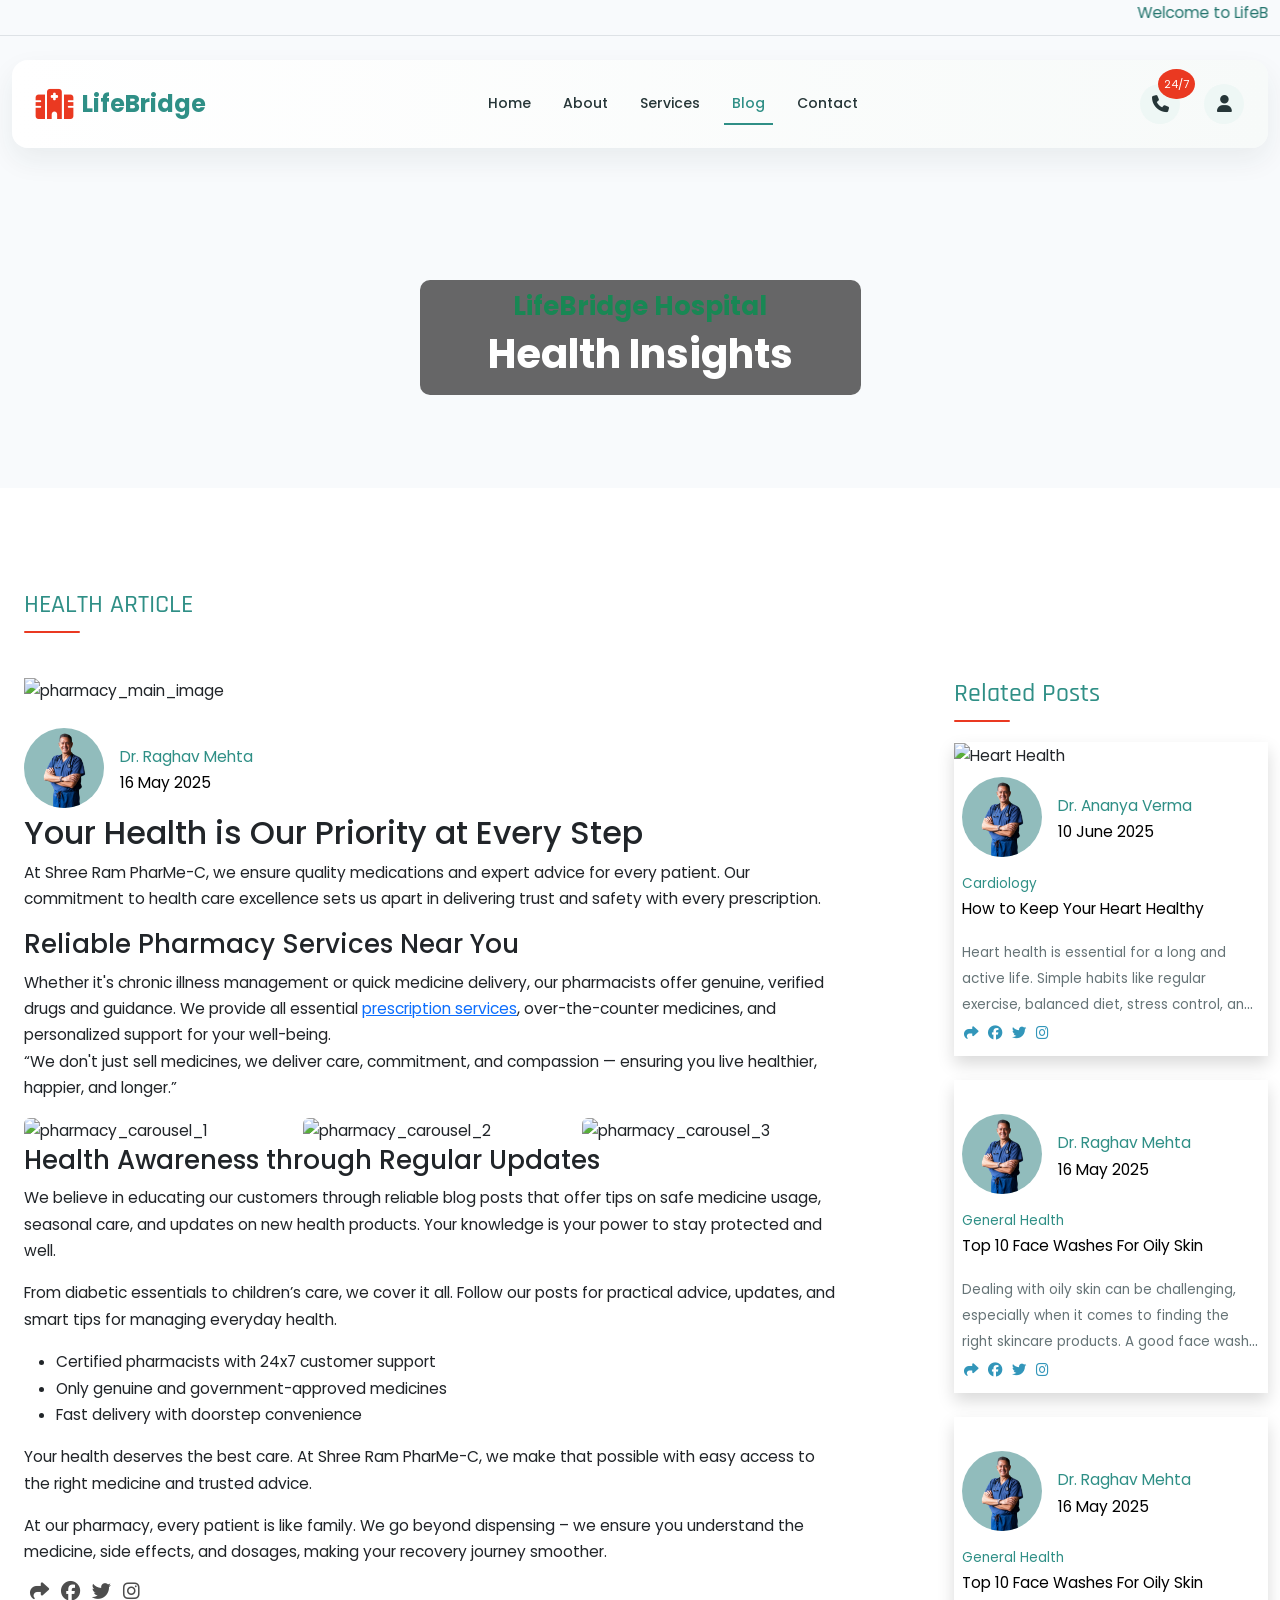
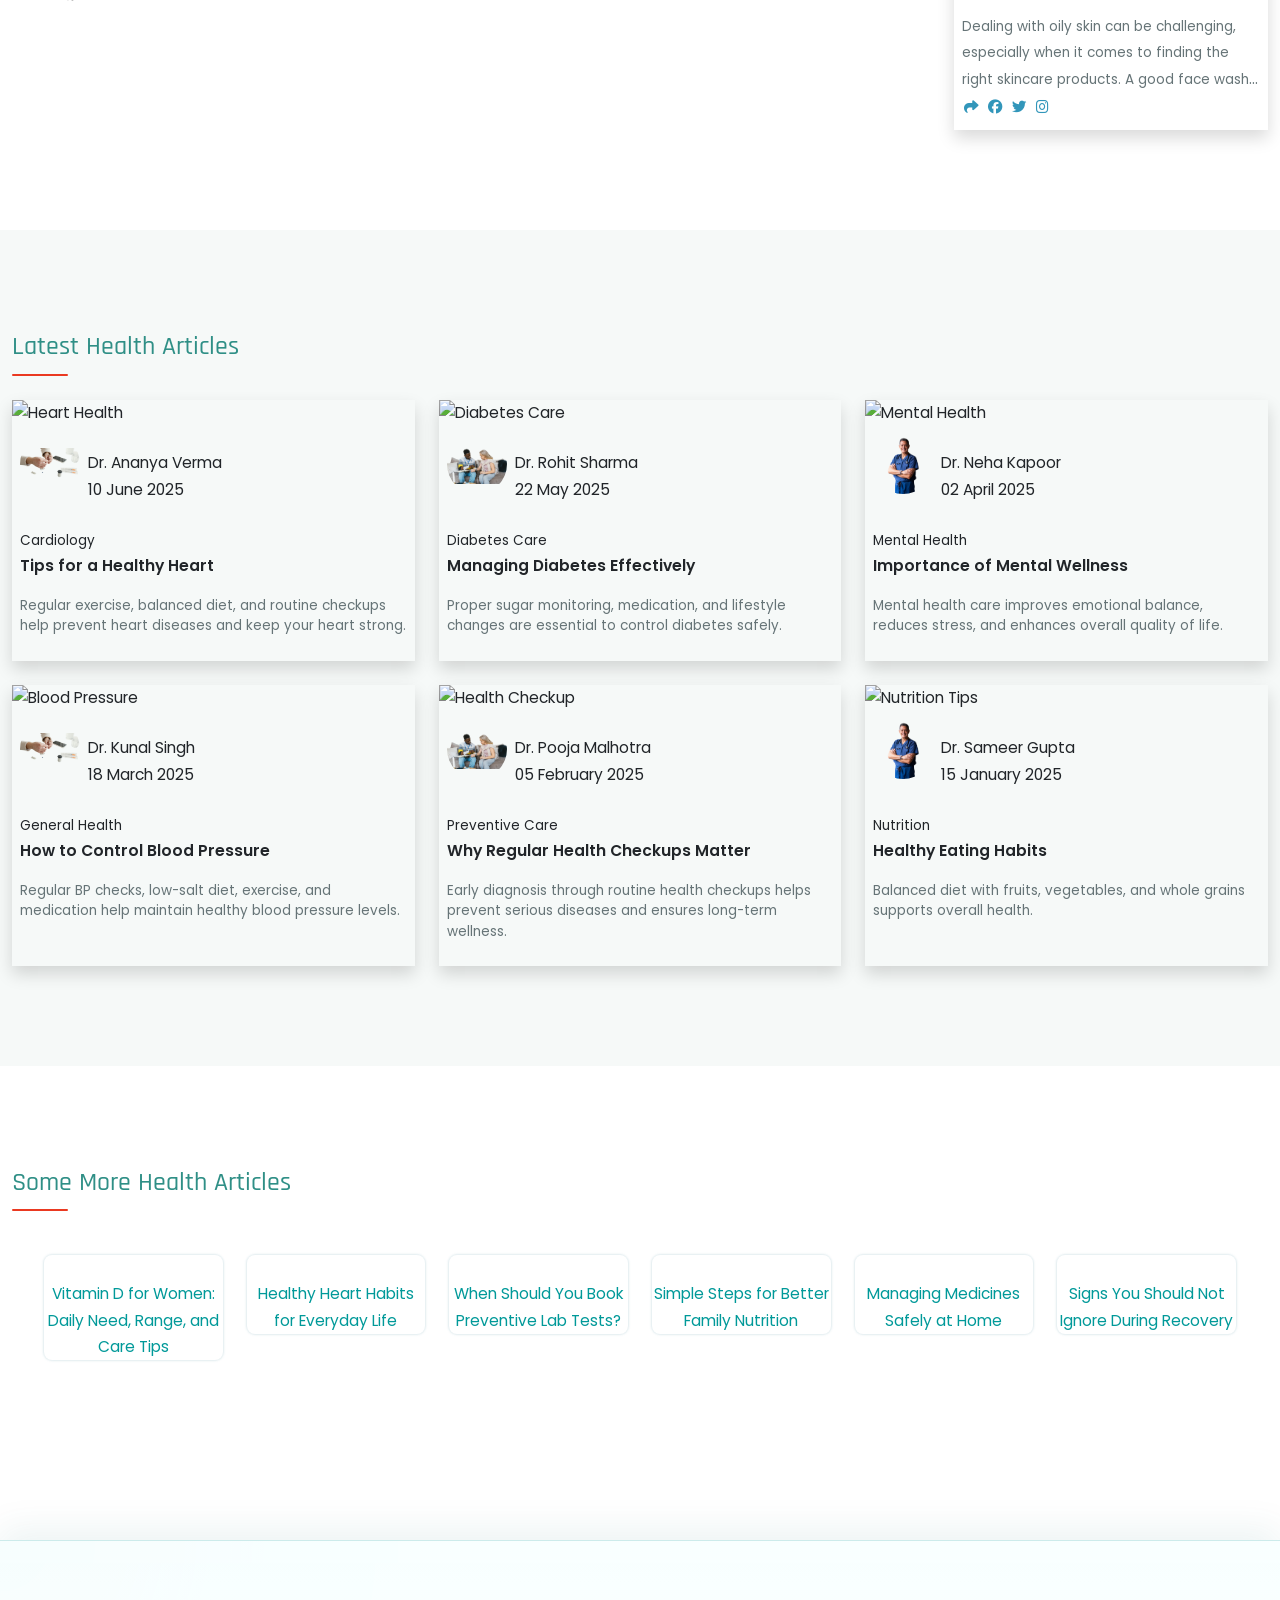
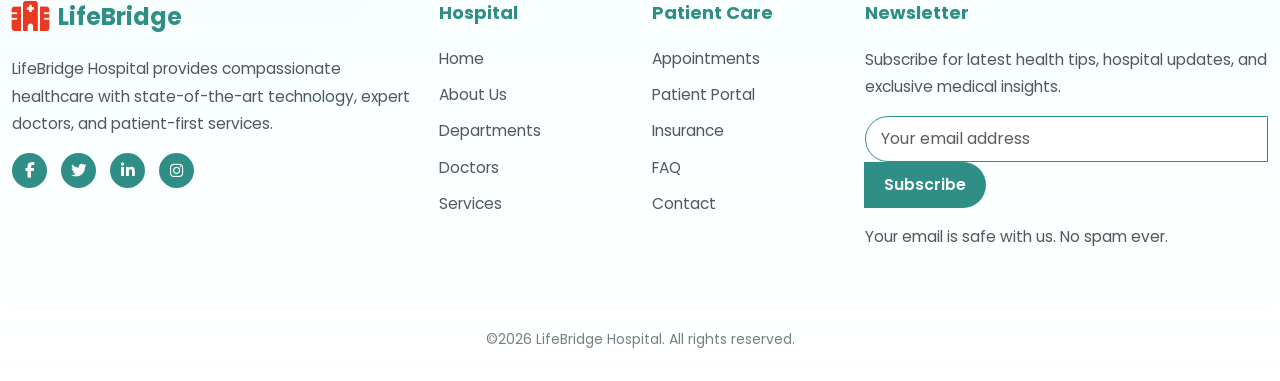
==== commit ba315675: "Fix Blog image card" ====
--- a/blog.html
+++ b/blog.html
@@ -508,7 +508,10 @@
 
                 <div class="d-flex m-2">
                   <span class="admin-thumb">
-                    <img src="assets/images/pexels-artempodrez-6823483-removebg-preview.png" alt="" />
+                    <img
+                      src="assets/images/pexels-artempodrez-6823483-removebg-preview.png"
+                      alt=""
+                    />
                   </span>
                   <div class="pt-3 ps-2">
                     <span>Dr. Ananya Verma</span>
@@ -538,7 +541,10 @@
 
                 <div class="d-flex m-2">
                   <span class="admin-thumb">
-                    <img src="assets/images/pexels-shkrabaanthony-7345459-removebg-preview.png" alt="" />
+                    <img
+                      src="assets/images/pexels-shkrabaanthony-7345459-removebg-preview.png"
+                      alt=""
+                    />
                   </span>
                   <div class="pt-3 ps-2">
                     <span>Dr. Rohit Sharma</span>
@@ -568,7 +574,10 @@
 
                 <div class="d-flex m-2">
                   <span class="admin-thumb">
-                    <img src="assets/images/pexels-cristian-rojas-8460157-Photoroom.png" alt="" />
+                    <img
+                      src="assets/images/pexels-cristian-rojas-8460157-Photoroom.png"
+                      alt=""
+                    />
                   </span>
                   <div class="pt-3 ps-2">
                     <span>Dr. Neha Kapoor</span>
@@ -598,7 +607,10 @@
 
                 <div class="d-flex m-2">
                   <span class="admin-thumb">
-                    <img src="assets/images/pexels-artempodrez-6823483-removebg-preview.png" alt="" />
+                    <img
+                      src="assets/images/pexels-artempodrez-6823483-removebg-preview.png"
+                      alt=""
+                    />
                   </span>
                   <div class="pt-3 ps-2">
                     <span>Dr. Kunal Singh</span>
@@ -628,7 +640,10 @@
 
                 <div class="d-flex m-2">
                   <span class="admin-thumb">
-                    <img src="assets/images/pexels-shkrabaanthony-7345459-removebg-preview.png" alt="" />
+                    <img
+                      src="assets/images/pexels-shkrabaanthony-7345459-removebg-preview.png"
+                      alt=""
+                    />
                   </span>
                   <div class="pt-3 ps-2">
                     <span>Dr. Pooja Malhotra</span>
@@ -658,7 +673,10 @@
 
                 <div class="d-flex m-2">
                   <span class="admin-thumb">
-                    <img src="assets/images/pexels-cristian-rojas-8460157-Photoroom.png" alt="" />
+                    <img
+                      src="assets/images/pexels-cristian-rojas-8460157-Photoroom.png"
+                      alt=""
+                    />
                   </span>
                   <div class="pt-3 ps-2">
                     <span>Dr. Sameer Gupta</span>
@@ -672,96 +690,6 @@
                   <small class="clamp-text-4">
                     Balanced diet with fruits, vegetables, and whole grains
                     supports overall health.
-                  </small>
-                </div>
-              </div>
-            </div>
-
-            <!-- CARD 7 -->
-            <div class="col-lg-4 col-md-6">
-              <div class="related-blog-card shadow pb-3 h-100">
-                <img
-                  src="https://images.pexels.com/photos/6129144/pexels-photo-6129144.jpeg"
-                  class="img-fluid"
-                  alt="Exercise Tips"
-                />
-
-                <div class="d-flex m-2">
-                  <span class="admin-thumb">
-                    <img src="assets/images/pexels-artempodrez-6823483-removebg-preview.png" alt="" />
-                  </span>
-                  <div class="pt-3 ps-2">
-                    <span>Dr. Priya Mehta</span>
-                    <p>28 February 2025</p>
-                  </div>
-                </div>
-
-                <div class="m-2">
-                  <small>Fitness</small>
-                  <p class="fw-semibold">Simple Exercises for Daily Routine</p>
-                  <small class="clamp-text-4">
-                    Incorporating short exercises daily improves stamina,
-                    strength, and mental clarity.
-                  </small>
-                </div>
-              </div>
-            </div>
-
-            <!-- CARD 8 -->
-            <div class="col-lg-4 col-md-6">
-              <div class="related-blog-card shadow pb-3 h-100">
-                <img
-                  src="https://images.pexels.com/photos/6129143/pexels-photo-6129143.jpeg"
-                  class="img-fluid"
-                  alt="Sleep Hygiene"
-                />
-
-                <div class="d-flex m-2">
-                  <span class="admin-thumb">
-                    <img src="assets/images/pexels-shkrabaanthony-7345459-removebg-preview.png" alt="" />
-                  </span>
-                  <div class="pt-3 ps-2">
-                    <span>Dr. Riya Kapoor</span>
-                    <p>12 March 2025</p>
-                  </div>
-                </div>
-
-                <div class="m-2">
-                  <small>Mental Health</small>
-                  <p class="fw-semibold">Tips for Better Sleep</p>
-                  <small class="clamp-text-4">
-                    Adequate sleep improves concentration, mood, and overall
-                    physical health.
-                  </small>
-                </div>
-              </div>
-            </div>
-
-            <!-- CARD 9 -->
-            <div class="col-lg-4 col-md-6">
-              <div class="related-blog-card shadow pb-3 h-100">
-                <img
-                  src="https://images.pexels.com/photos/6285389/pexels-photo-6285389.jpeg"
-                  class="img-fluid"
-                  alt="Stress Management"
-                />
-
-                <div class="d-flex m-2">
-                  <span class="admin-thumb">
-                    <img src="assets/images/pexels-cristian-rojas-8460157-Photoroom.png" alt="" />
-                  </span>
-                  <div class="pt-3 ps-2">
-                    <span>Dr. Ankit Verma</span>
-                    <p>30 March 2025</p>
-                  </div>
-                </div>
-
-                <div class="m-2">
-                  <small>Wellness</small>
-                  <p class="fw-semibold">Managing Stress Effectively</p>
-                  <small class="clamp-text-4">
-                    Techniques like meditation, mindfulness, and breathing
-                    exercises reduce stress and improve wellbeing.
                   </small>
                 </div>
               </div>
--- a/css/style.css
+++ b/css/style.css
@@ -27,7 +27,7 @@
   --accent-soft: #f7ebe8;
 }
 
-/* ===== GLOBAL ===== */
+/*  GLOBAL  */
 body {
   font-family: "Poppins", sans-serif;
   background: #f8fafc;
@@ -129,15 +129,16 @@
   visibility: visible;
 }
 
-/* ===============================
-   HEADER / NAVBAR
-================================ */
+/* HEADER / NAVBAR*/
 .ph-header .navbar {
   background: linear-gradient(to right, #ffffff, var(--light-bg));
   box-shadow: 0 8px 22px rgba(0, 0, 0, 0.08);
   padding: 24px 0px;
   justify-content: space-between;
-  transition: padding 0.35s ease, box-shadow 0.35s ease, border-radius 0.35s ease;
+  transition:
+    padding 0.35s ease,
+    box-shadow 0.35s ease,
+    border-radius 0.35s ease;
 }
 
 .ph-header {
@@ -156,7 +157,7 @@
 }
 
 .ph-header.header-sticky .navbar {
-  padding:18px;
+  padding: 18px;
   border-radius: 18px !important;
   background: rgba(255, 255, 255, 0.94);
   backdrop-filter: blur(14px);
@@ -184,9 +185,7 @@
   color: var(--primary-dark);
 }
 
-/* ===============================
-   DESKTOP NAV MENU
-================================ */
+/* DESKTOP NAV MENU*/
 .navbar-nav .nav-link {
   font-size: 15px;
   font-weight: 500;
@@ -217,9 +216,7 @@
   width: 100%;
 }
 
-/* ===============================
-   HEADER ICONS
-================================ */
+/*HEADER ICONS*/
 .lifebride-logo {
   gap: 2px;
 }
@@ -271,9 +268,7 @@
   border-radius: 50%;
 }
 
-/* ===============================
-   TOGGLER BUTTON
-================================ */
+/*TOGGLER BUTTON*/
 .navbar-toggler {
   border: none;
   outline: none;
@@ -293,9 +288,7 @@
   box-shadow: none;
 }
 
-/* ===============================
-   OFFCANVAS MENU
-================================ */
+/*OFFCANVAS MENU */
 .offcanvas {
   background: #ffffff;
   padding-top: 15px;
@@ -327,9 +320,7 @@
   border-radius: 8px;
 }
 
-/* ===============================
-   SOCIAL ICONS
-================================ */
+/* SOCIAL ICONS */
 .menu-brands {
   font-size: 18px;
   color: var(--secondary-color);
@@ -340,9 +331,7 @@
   color: var(--logo-color);
 }
 
-/* ===============================
-   RESPONSIVE - HEADER
-================================ */
+/*RESPONSIVE - HEADER*/
 @media (max-width: 991px) {
   .ph-header.header-sticky {
     top: 8px;
@@ -479,9 +468,7 @@
   }
 }
 
-/* ===============================
-   HERO SECTION
-================================ */
+/*  HERO SECTION */
 .hero {
   padding: 0 !important;
 }
@@ -497,7 +484,11 @@
   position: absolute;
   inset: 0;
   border-radius: 20px;
-  background: linear-gradient(90deg, rgba(0, 40, 48, 0.55), rgba(0, 0, 0, 0.08));
+  background: linear-gradient(
+    90deg,
+    rgba(0, 40, 48, 0.55),
+    rgba(0, 0, 0, 0.08)
+  );
   pointer-events: none;
 }
 
@@ -534,7 +525,9 @@
   padding: 24px;
   height: 100%;
   box-shadow: 0 14px 35px rgba(0, 153, 153, 0.12);
-  transition: transform 0.35s ease, box-shadow 0.35s ease;
+  transition:
+    transform 0.35s ease,
+    box-shadow 0.35s ease;
 }
 
 .stat-card:hover {
@@ -579,7 +572,9 @@
   position: relative;
   overflow: hidden;
   box-shadow: var(--card-shadow);
-  transition: transform 0.35s ease, border-color 0.35s ease;
+  transition:
+    transform 0.35s ease,
+    border-color 0.35s ease;
 }
 
 .care-step::before {
@@ -654,7 +649,9 @@
 .reveal-on-scroll {
   opacity: 0;
   transform: translateY(28px);
-  transition: opacity 0.65s ease, transform 0.65s ease;
+  transition:
+    opacity 0.65s ease,
+    transform 0.65s ease;
 }
 
 .reveal-on-scroll.is-visible {
@@ -662,9 +659,7 @@
   transform: translateY(0);
 }
 
-/* ===============================
-   GALLERY
-================================ */
+/* GALLERY */
 .lifebridge-gallery {
   background: var(--section-bg);
 }
@@ -742,9 +737,7 @@
   }
 }
 
-/* ===============================
-   DEPARTMENTS
-================================ */
+/* DEPARTMENTS*/
 .lifebridge-departments {
   background: var(--white);
 }
@@ -795,9 +788,7 @@
   color: var(--logo-color);
 }
 
-/* ===============================
-   SERVICE SECTION
-================================ */
+/* SERVICE SECTION */
 .lifebridge-service {
   background: var(--section-bg);
 }
@@ -897,9 +888,7 @@
   color: var(--logo-color);
 }
 
-/* ===============================
-   TESTIMONIAL SLIDER
-================================ */
+/*  TESTIMONIAL SLIDER */
 .testimonial-section {
   background: linear-gradient(180deg, #ffffff, #f6ffff);
 }
@@ -1020,16 +1009,11 @@
   }
 }
 
-/* ===============================
-   FAQ SECTION
-================================ */
+/*  FAQ SECTION */
 .faq-section {
   background: #ffffff;
 }
 
-/* ===============================
-   FAQ ACCORDION
-================================ */
 .faq-list {
   list-style: none;
   padding: 0;
@@ -1104,13 +1088,15 @@
   }
 }
 
-/* ===============================
-   FOOTER
-================================ */
+/*  FOOTER */
 .footer-premium {
   background:
     linear-gradient(180deg, rgba(248, 255, 255, 0.96), #ffffff),
-    radial-gradient(circle at top left, rgba(0, 153, 153, 0.16), transparent 34%);
+    radial-gradient(
+      circle at top left,
+      rgba(0, 153, 153, 0.16),
+      transparent 34%
+    );
   border-top: 1px solid rgba(0, 153, 153, 0.2);
   box-shadow: 0 -10px 35px rgba(0, 102, 102, 0.08);
   color: var(--text-color);
@@ -1146,7 +1132,9 @@
 .footer-links li a {
   color: var(--text-color);
   text-decoration: none;
-  transition: color 0.3s ease, padding-left 0.3s ease;
+  transition:
+    color 0.3s ease,
+    padding-left 0.3s ease;
 }
 
 .footer-links li a:hover {
@@ -1161,6 +1149,7 @@
 
 .newsletter-input {
   flex: 1;
+  width: 100% !important;
   padding: 10px 15px;
   border: 1px solid var(--logo-color);
   border-radius: 50px 0 0 50px !important;
@@ -1217,9 +1206,7 @@
   }
 }
 
-/* ===============================
-   ABOUT PAGE
-================================ */
+/* ABOUT PAGE */
 .about-content-section {
   background: #ffffff;
 }
@@ -1274,9 +1261,7 @@
   }
 }
 
-/* ===============================
-   CIRCLE TEXT (ROTATING)
-================================ */
+/* CIRCLE TEXT (ROTATING) */
 .circle-container {
   width: 160px;
   height: 160px;
@@ -1317,9 +1302,7 @@
   }
 }
 
-/* ===============================
-   DOCTOR CARD
-================================ */
+/* DOCTOR CARD */
 .dr-main-card {
   background: var(--logo-color);
   border-radius: 25px;
@@ -1444,9 +1427,7 @@
   }
 }
 
-/* ===============================
-   SECTION TITLES & TEXT
-================================ */
+/* SECTION TITLES & TEXT */
 .section-title {
   color: rgb(0, 148, 143);
   margin-bottom: 20px;
@@ -1476,9 +1457,7 @@
   font-weight: 500;
 }
 
-/* ===============================
-   SECTION IMAGE
-================================ */
+/* SECTION IMAGE */
 .section-img {
   border-radius: 12px;
   box-shadow: 0 0 20px rgba(0, 0, 0, 0.1);
@@ -1508,18 +1487,14 @@
   }
 }
 
-/* ===============================
-   MAP
-================================ */
+/* MAP */
 .map-responsive iframe {
   height: 600px;
   width: 100%;
   box-shadow: 0px 0px 4px 0.4px var(--logo-color);
 }
 
-/* ===============================
-   ICONS
-================================ */
+/* ICONS */
 .md-icons {
   margin-bottom: 10px;
   font-size: 2.5rem;
@@ -1546,9 +1521,7 @@
   color: var(--secondary-color);
 }
 
-/* ===============================
-   SERVICE / PHARMACY PAGE
-================================ */
+/* SERVICE / PHARMACY PAGE */
 .pharmacy-subheading {
   color: var(--logo-red-color);
   font-weight: 600;
@@ -1700,9 +1673,7 @@
   }
 }
 
-/* ===============================
-   BLOG PAGE
-================================ */
+/* BLOG PAGE  */
 .blog-featured-section {
   background: #ffffff;
 }
@@ -1814,18 +1785,18 @@
 }
 
 .post-admin .admin-thumb img {
-  width: 80px;
-  height: 80px;
+  width: 80px !important;
+  height: 80px !important;
   border-radius: 50%;
   object-fit: contain;
   background-color: rgb(145, 188, 188);
 }
 
-.item-admin .admin-thumb img {
-  width: 60px;
-  height: 60px;
+.admin-thumb img {
+  width: 60px !important;
+  height: 60px !important;
   border-radius: 50%;
-  object-fit: cover;
+  object-fit: contain;
 }
 
 .blogpage-icon {
@@ -1888,9 +1859,7 @@
   overflow: hidden;
 }
 
-/* ===============================
-   PRODUCT / BREADCRUMB
-================================ */
+/* PRODUCT / BREADCRUMB  */
 .pro-path-link {
   text-decoration: none !important;
   color: var(--logo-color) !important;
@@ -1956,9 +1925,7 @@
   }
 }
 
-/* ===============================
-   CARDS & BUTTONS (GLOBAL)
-================================ */
+/* CARDS & BUTTONS (GLOBAL) */
 .card,
 .test-img-card {
   transition: all 0.4s ease;
@@ -2025,13 +1992,15 @@
   border-color: var(--logo-color) !important;
 }
 
-/* ===============================
-   DOCTOR PAGE CARDS
-================================ */
+/*  DOCTOR PAGE CARDS */
 .doctors-showcase {
   background:
     linear-gradient(180deg, #ffffff, #f6ffff),
-    radial-gradient(circle at top right, rgba(255, 61, 35, 0.12), transparent 30%);
+    radial-gradient(
+      circle at top right,
+      rgba(255, 61, 35, 0.12),
+      transparent 30%
+    );
   border-top: 1px solid rgba(0, 153, 153, 0.12);
   border-bottom: 1px solid rgba(0, 153, 153, 0.12);
 }
@@ -2044,7 +2013,10 @@
   height: 100%;
   position: relative;
   overflow: hidden;
-  transition: transform 0.4s ease, box-shadow 0.4s ease, border-color 0.4s ease;
+  transition:
+    transform 0.4s ease,
+    box-shadow 0.4s ease,
+    border-color 0.4s ease;
 }
 
 .doctor-card:hover {
@@ -2122,9 +2094,7 @@
 .product-card-2 {
   box-shadow: 0px 0px 2px 1px rgba(214, 229, 233, 0.741);
 }
-/* ===============================
-   CONTACT PAGE
-================================ */
+/* CONTACT PAGE */
 .contact-form-section {
   background: var(--section-bg);
 }
@@ -2147,9 +2117,7 @@
   background: #ffffff;
 }
 
-/* ===============================
-   SERVICE PAGE — PREMIUM SVC ROWS
-================================ */
+/*  SERVICE PAGE — PREMIUM SVC ROWS */
 .svc-section-header {
   text-align: center;
   margin-bottom: 64px;
@@ -2194,7 +2162,9 @@
   margin-bottom: 48px;
   background: #ffffff;
   border: 1px solid var(--border-color);
-  transition: box-shadow 0.35s ease, transform 0.35s ease;
+  transition:
+    box-shadow 0.35s ease,
+    transform 0.35s ease;
 }
 
 .svc-row:hover {
@@ -2244,7 +2214,7 @@
   align-items: center;
   gap: 7px;
   backdrop-filter: blur(6px);
-  box-shadow: 0 4px 14px rgba(0,0,0,0.1);
+  box-shadow: 0 4px 14px rgba(0, 0, 0, 0.1);
 }
 
 /* Text side */
@@ -2317,7 +2287,10 @@
   border-radius: 50px;
   text-decoration: none;
   width: fit-content;
-  transition: background 0.3s ease, transform 0.3s ease, box-shadow 0.3s ease;
+  transition:
+    background 0.3s ease,
+    transform 0.3s ease,
+    box-shadow 0.3s ease;
   box-shadow: 0 6px 18px rgba(47, 143, 134, 0.25);
 }
 
@@ -2376,7 +2349,10 @@
   border-radius: 14px;
   padding: 30px;
   box-shadow: var(--card-shadow);
-  transition: transform 0.35s ease, border-color 0.35s ease, box-shadow 0.35s ease;
+  transition:
+    transform 0.35s ease,
+    border-color 0.35s ease,
+    box-shadow 0.35s ease;
 }
 
 .support-card:hover {
@@ -2537,9 +2513,7 @@
   }
 }
 
-/* ===============================
-   ANIMATIONS
-================================ */
+/* ANIMATIONS */
 .animate {
   animation: fadeUp 0.8s ease forwards;
 }
@@ -2555,11 +2529,13 @@
   }
 }
 
-/* ===============================
-   PREMIUM NORMALIZATION
-================================ */
+/* PREMIUM NORMALIZATION */
 .hero .carousel-item::after {
-  background: linear-gradient(90deg, rgba(18, 42, 45, 0.5), rgba(18, 42, 45, 0.12));
+  background: linear-gradient(
+    90deg,
+    rgba(18, 42, 45, 0.5),
+    rgba(18, 42, 45, 0.12)
+  );
 }
 
 .care-step::before,
